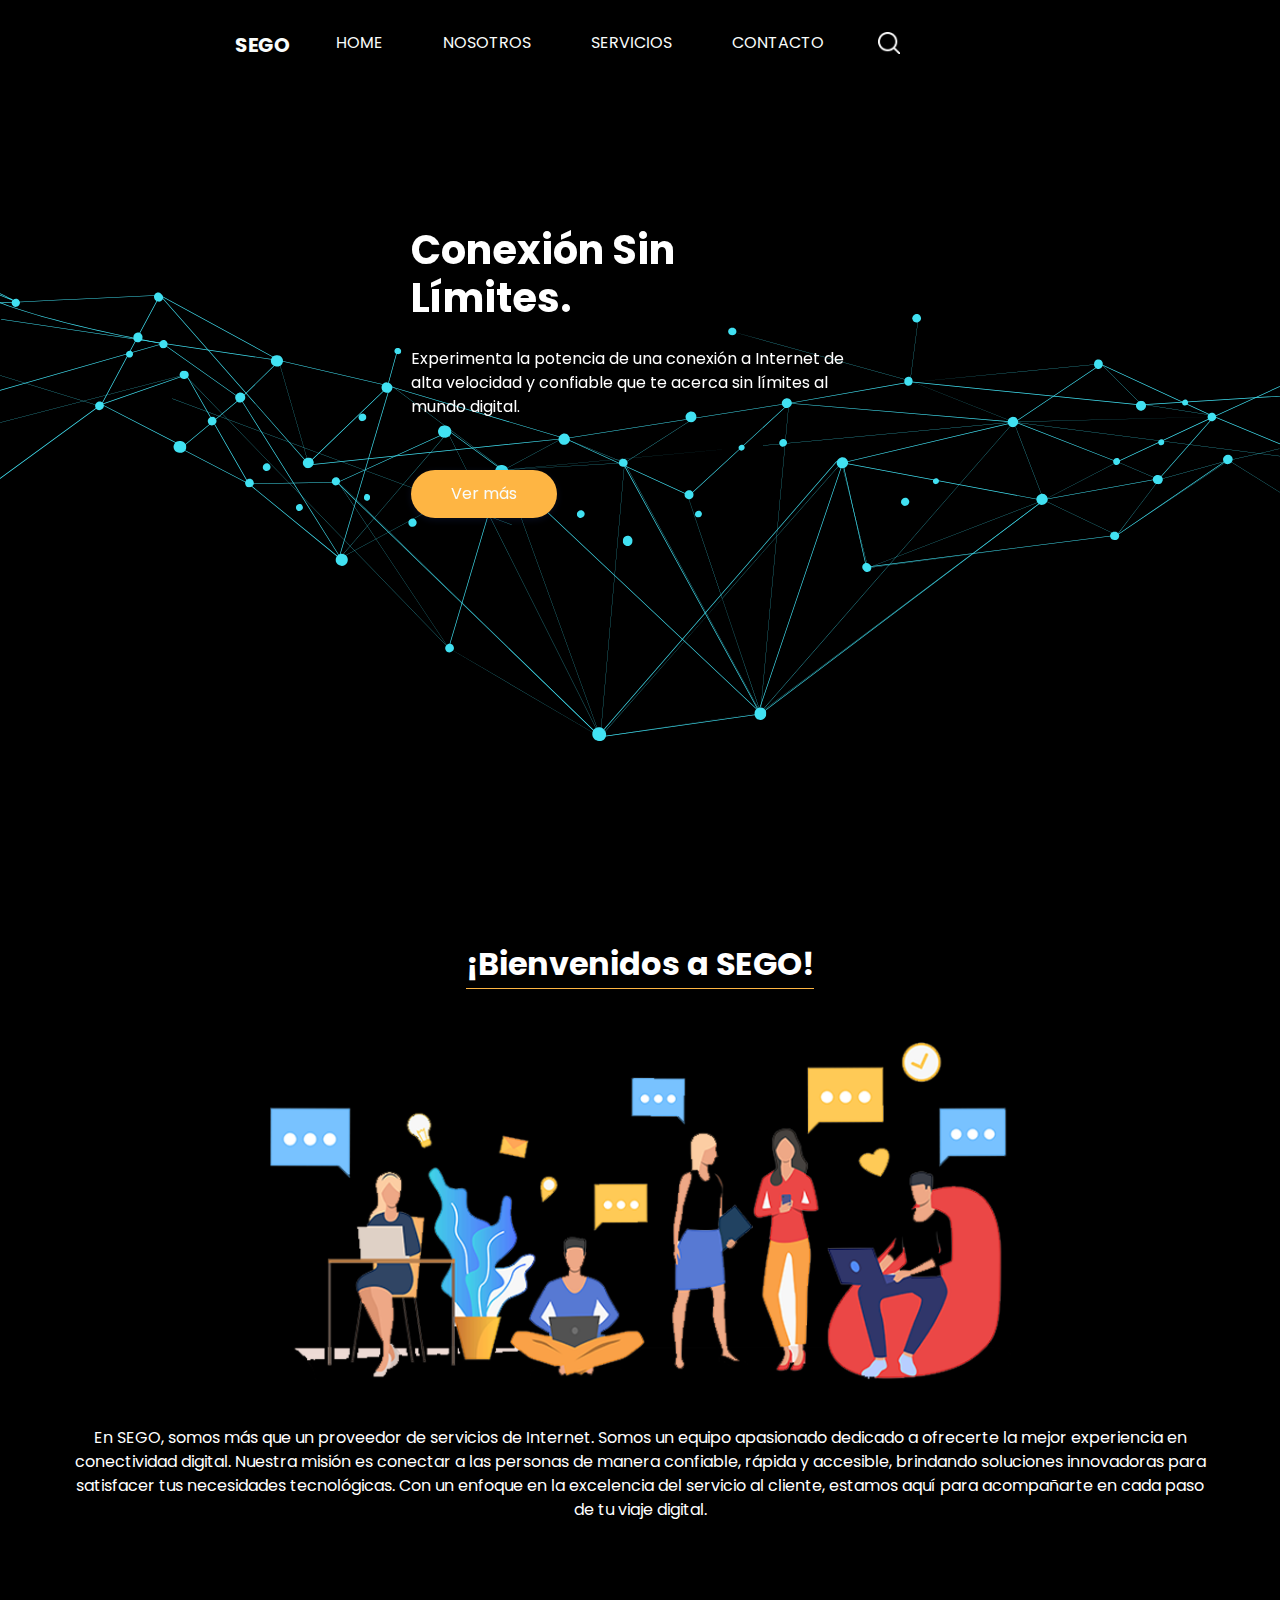
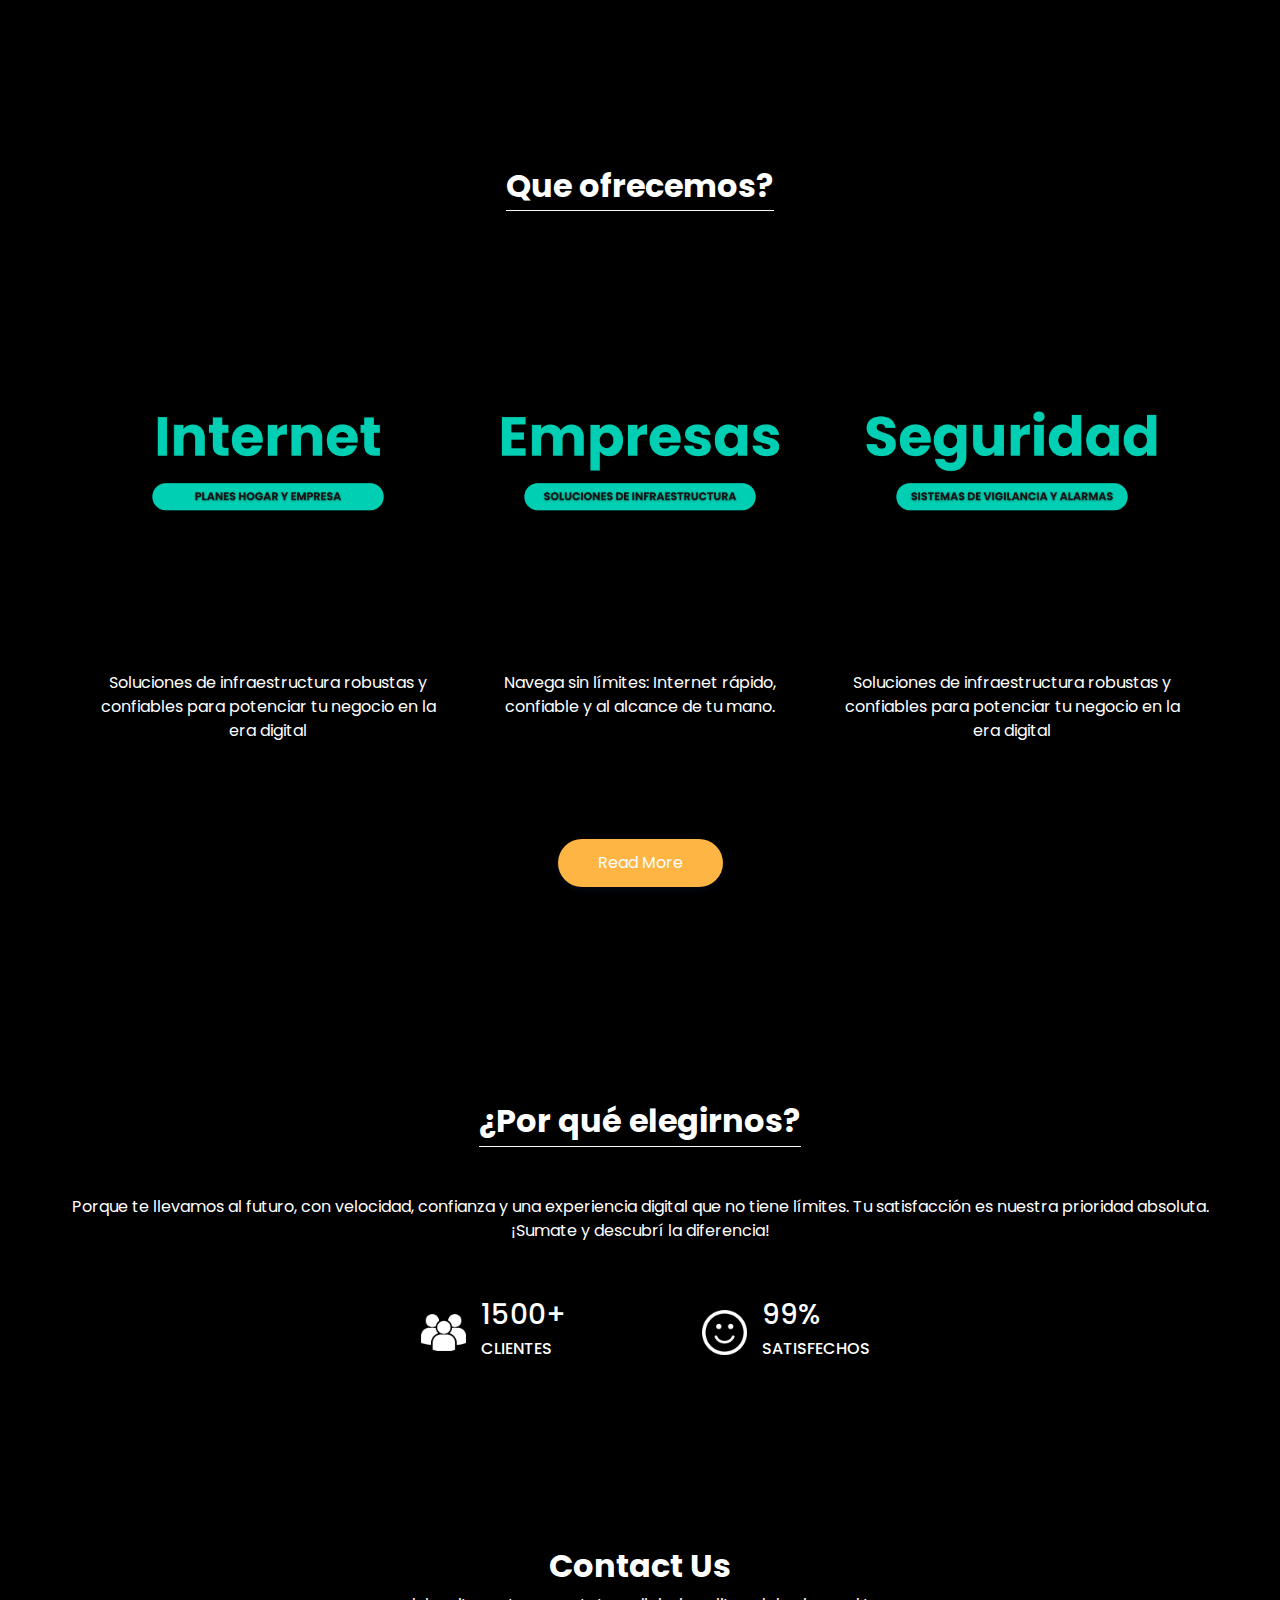
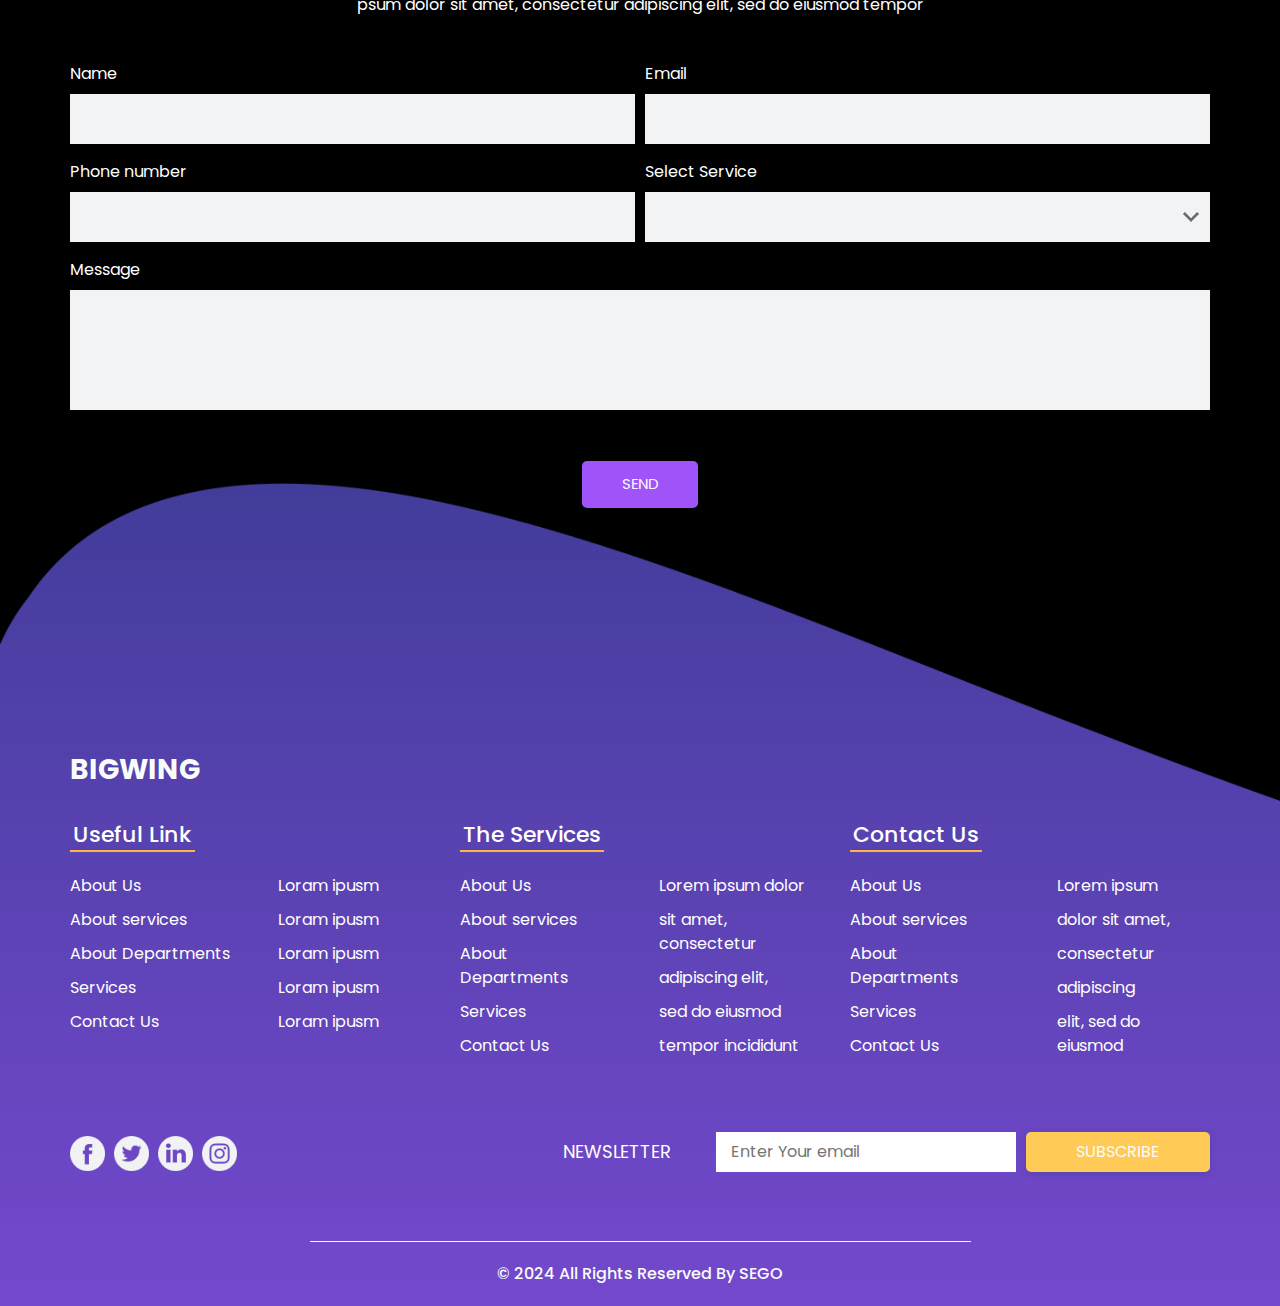
==== index.html @ aa6af71a "img fondo" ====
<!DOCTYPE html>
<html>

<head>
  <meta charset="utf-8" />


  <meta http-equiv="X-UA-Compatible" content="IE=edge" />
  <!-- Mobile Metas -->
  <meta name="viewport" content="width=device-width, initial-scale=1, shrink-to-fit=no" />
  <!-- Site Metas -->
  <meta name="keywords" content="" />
  <meta name="description" content="" />
  <meta name="author" content="" />

  <title>SEGO</title>

  <!-- slider stylesheet -->
  <link rel="stylesheet" type="text/css"
    href="https://cdnjs.cloudflare.com/ajax/libs/OwlCarousel2/2.1.3/assets/owl.carousel.min.css" />

  <!-- bootstrap core css -->
  <link rel="stylesheet" type="text/css" href="css/bootstrap.css" />

  <!-- fonts style -->
  <link href="https://fonts.googleapis.com/css?family=Dosis:400,500|Poppins:400,700&amp;display=swap"
    rel="stylesheet" />
  <!-- Custom styles for this template -->
  <link href="css/style.css" rel="stylesheet" />
  <!-- responsive style -->
  <link href="css/responsive.css" rel="stylesheet" />
</head>

<body>
  <div class="hero_area">
    <!-- header section strats -->
    <header class="header_section">
      <div class="container-fluid">
        <div class="row">
          <div class="col-lg-8">
            <nav class="navbar navbar-expand-lg custom_nav-container ">
              <a class="navbar-brand" href="index.html">
                <span>
                  SEGO
                </span>
              </a>
              <button class="navbar-toggler" type="button" data-toggle="collapse" data-target="#navbarSupportedContent"
                aria-controls="navbarSupportedContent" aria-expanded="false" aria-label="Toggle navigation">
                <span class="navbar-toggler-icon"></span>
              </button>

              <div class="collapse navbar-collapse" id="navbarSupportedContent">
                <div class="d-flex  flex-column flex-lg-row align-items-center">
                  <ul class="navbar-nav  ">
                    <li class="nav-item active">
                      <a class="nav-link" href="index.html">Home <span class="sr-only">(current)</span></a>
                    </li>
                    <li class="nav-item">
                      <a class="nav-link" href="about.html">Nosotros </a>
                    </li>
                    <li class="nav-item">
                      <a class="nav-link" href="service.html">Servicios </a>
                    </li>
                    <li class="nav-item">
                      <a class="nav-link" href="contact.html">Contacto</a>
                    </li>
                    <!-- <li class="nav-item">
                      <a class="nav-link" href="#"> Login</a>
                    </li> -->
                  </ul>
                  <form class="form-inline my-2 my-lg-0 ml-0 ml-lg-4 mb-3 mb-lg-0">
                    <button class="btn  my-2 my-sm-0 nav_search-btn" type="submit"></button>
                  </form>
                </div>
              </div>
            </nav>
          </div>
        </div>
      </div>
    </header>
    <!-- end header section -->
    <!-- slider section -->
    <section class=" slider_section ">
      <div id="carouselExampleIndicators" class="carousel slide" data-ride="carousel">
        <!-- <ol class="carousel-indicators">
          <li data-target="#carouselExampleIndicators" data-slide-to="0" class="active">01</li>
          <li data-target="#carouselExampleIndicators" data-slide-to="1">02</li>
          <li data-target="#carouselExampleIndicators" data-slide-to="2">03</li>
        </ol> -->
        <div class="carousel-inner">
          <div class="carousel-item active">
            <div class="container">
              <div class="row">
                <div class="col-lg-5 col-md-6">
                  <div class="slider_detail-box">
                    <h1>
                      Conexión
                      Sin<br />
                      Límites.

                    </h1>
                    <p>
                      Experimenta la potencia de una conexión a Internet de alta velocidad y confiable que te acerca sin
                      límites al mundo digital.
                    </p>
                    <div class="btn-box">
                      <a href="#welcome" class="btn-1">
                        Ver más
                      </a>
                    </div>
                  </div>
                </div>
                <!-- <div class="col-md-6">
                  <div class="slider_img-box">
                    <img src="images/20.svg" alt=""/>
                  </div>
                </div> -->
              </div>
            </div>
          </div>
          <!-- <div class="carousel-item">
            <div class="container">
              <div class="row">
                <div class="col-lg-5 col-md-6">
                  <div class="slider_detail-box">
                    <h1>
                      Start <br/>
                      Business with <br/>
                      Our Company
                    </h1>
                    <p>
                      sed do eiusmod tempor incididunt ut labore et dolore magna aliqua. Ut enim ad minim veniam, quis
                      nostrud exercitation ullamco laboris nisi
                    </p>
                    <div class="btn-box">
                      <a href="" class="btn-1">
                        Read More
                      </a>
                    </div>
                  </div>
                </div>
                <div class="col-md-6">
                  <div class="slider_img-box">
                    <img src="images/slider-img.png" alt=""/>
                  </div>
                </div>
              </div>
            </div>
          </div>
          <div class="carousel-item">
            <div class="container">
              <div class="row">
                <div class="col-lg-5 col-md-6">
                  <div class="slider_detail-box">
                    <h1>
                      Start <br/>
                      Business with <br/>
                      Our Company
                    </h1>
                    <p>
                      sed do eiusmod tempor incididunt ut labore et dolore magna aliqua. Ut enim ad minim veniam, quis
                      nostrud exercitation ullamco laboris nisi
                    </p>
                    <div class="btn-box">
                      <a href="" class="btn-1">
                        Read More
                      </a>
                    </div>
                  </div>
                </div>
                <div class="col-md-6">
                  <div class="slider_img-box">
                    <img src="images/slider-img.png" alt=""/>
                  </div>
                </div>
              </div>
            </div>
          </div>
        </div> -->
          <!-- <div class="carousel_btn-container">
          <a class="carousel-control-prev" href="#carouselExampleIndicators" role="button" data-slide="prev">
            <span class="sr-only">Previous</span>
          </a>
          <a class="carousel-control-next" href="#carouselExampleIndicators" role="button" data-slide="next">
            <span class="sr-only">Next</span>
          </a>
        </div> -->
        </div>
    </section>
    <!-- end slider section -->
  </div>

  <!-- welcome section -->
  <section id="welcome" class="welcome_section layout_padding">
    <div class="container">
      <div class="custom_heading-container">
        <h2>
          ¡Bienvenidos a SEGO!
        </h2>
      </div>
      <div class="layout_padding2">
        <div class="img-box">
          <img src="images/welcome.png" alt="" />
        </div>
        <div class="detail-box">
          <p>

            En SEGO, somos más que un proveedor de servicios de Internet. Somos un equipo apasionado dedicado a
            ofrecerte la mejor experiencia en conectividad digital. Nuestra misión es conectar a las personas de manera
            confiable, rápida y accesible, brindando soluciones innovadoras para satisfacer tus necesidades
            tecnológicas. Con un enfoque en la excelencia del servicio al cliente, estamos aquí para acompañarte en cada
            paso de tu viaje digital.
          </p>
          <div>
            <!-- <a href="">
              Read More
            </a> -->
          </div>
        </div>
      </div>

    </div>
  </section>
  <!-- end welcome section -->

  <!-- service section -->

  <section class="service_section">
    <div class="container">
      <div class="custom_heading-container">
        <h2>
          Que ofrecemos?
        </h2>
      </div>
      <div class="service_container layout_padding2">
        <div class="service_box">
          <div class="img-box">
            <img src="images/s-1.png" alt="" />
          </div>
          <div class="detail-box">
            <p>
              Soluciones de infraestructura robustas y confiables para potenciar tu negocio en la era digital
            </p>

          </div>
        </div>
        <div class="service_box">
          <div class="img-box">
            <img src="images/s-2.png" alt="" />
          </div>
          <div class="detail-box">
            <p>
              Navega sin límites: Internet rápido, confiable y al alcance de tu mano.
            </p>

          </div>
        </div>
        <div class="service_box">
          <div class="img-box">
            <img src="images/s-3.png" alt="" />
          </div>
          <div class="detail-box">
            <p>
              Soluciones de infraestructura robustas y confiables para potenciar tu negocio en la era digital
            </p>

          </div>
        </div>
      </div>
      <div>
        <a href="">
          Read More
        </a>
      </div>
    </div>
  </section>

  <!-- end service section -->
  <!--problem section -->
  <!-- <section class="problem_section layout_padding">
    <div class="container">
      <div class="custom_heading-container">
        <h2>
          Do you have any business problem ?
        </h2>
      </div>
      <div class="layout_padding2">
        <div class="img-box">
          <img src="images/problem.jpg" alt="" />
        </div>
        <div class="detail-box">
          <p>
            There are many variations of passages of Lorem Ipsum available, but the majority have suffered alteration in
            some form, by injected humour, or randomised words which don&#39;t look even slightly believable. I
          </p>
          <div>
            <a href="">
              Read More
            </a>
          </div>
        </div>
      </div>

    </div>
  </section> -->
  <!-- end problem section -->
  <!-- why section -->
  <section class="why_section layout_padding">
    <div class="container">
      <div class="custom_heading-container">
        <h2>
          ¿Por qué elegirnos?
        </h2>
      </div>
      <div class="content-container">
        <p>
          Porque te llevamos al futuro, con velocidad, confianza y una experiencia digital que no tiene límites. Tu
          satisfacción es nuestra prioridad absoluta. ¡Sumate y descubrí la diferencia!
        </p>
        <div class="row">
          <div class="col-md-3 col-sm-6">
            <div class="img-box">
              <img src="images/multiple-users-silhouette.png" alt="" />
            </div>
            <div class="detail-box">
              <h3>
                1500+
              </h3>
              <h6>
                CLIENTES
              </h6>
            </div>
          </div>
          <div class="col-md-3 col-sm-6">
            <div class="img-box">
              <img src="images/smiley.png" alt="" />
            </div>
            <div class="detail-box">
              <h3>
                99%
              </h3>
              <h6>
                SATISFECHOS
              </h6>
            </div>
          </div>
          <!-- <div class="col-md-3 col-sm-6">
            <div class="img-box">
              <img src="images/monitor.png" alt=""/>
            </div>
            <div class="detail-box">
              <h3>
                4700+
              </h3>
              <h6>
                AWESOME planing
              </h6>
            </div>
          </div> -->
          <!-- <div class="col-md-3 col-sm-6">
            <div class="img-box">
              <img src="images/bar-chart.png" alt=""/>
            </div>
            <div class="detail-box">
              <h3>
                19000+
              </h3>
              <h6>
                DAILY business
              </h6>
            </div> -->
        </div>
      </div>
    </div>
    </div>
  </section>
  <!-- end why section -->

  <!-- client section -->
  <!--   <section class="client_section layout_padding">
    <div class="container">
      <h2>
        What Our Clients Says
      </h2>
      <div id="carouselExampleControls" class="carousel slide" data-ride="carousel">
        <div class="carousel-inner">
          <div class="carousel-item active">
            <div class="client_container layout_padding2">
              <div class="client_text">
                <p>
                  psum dolor sit amet, consectetur adipiscing elit, sed do eiusmod tempor incididunt ut labore et dolore
                  magna
                  aliqua. Ut enim ad minim veniam, quis nostrud exercitation ullamco laboris nisi ut aliquip ex ea
                  commodo
                  consequat. Duis aute irure dolor in reprehenderit in voluptate velit esse cillum
                </p>
              </div>
              <div class="detail-box">
                <div class="img-box">
                  <img src="images/client.png" alt=""/>
                </div>
                <div class="name">
                  <h5>
                    Joans Mark
                  </h5>
                  <p>
                    cal
                  </p>
                </div>
              </div>
            </div>
          </div>
          <div class="carousel-item">
            <div class="client_container layout_padding2">
              <div class="client_text">
                <p>
                  psum dolor sit amet, consectetur adipiscing elit, sed do eiusmod tempor incididunt ut labore et dolore
                  magna
                  aliqua. Ut enim ad minim veniam, quis nostrud exercitation ullamco laboris nisi ut aliquip ex ea
                  commodo
                  consequat. Duis aute irure dolor in reprehenderit in voluptate velit esse cillum
                </p>
              </div>
              <div class="detail-box">
                <div class="img-box">
                  <img src="images/client.png" alt=""/>
                </div>
                <div class="name">
                  <h5>
                    Joans Mark
                  </h5>
                  <p>
                    cal
                  </p>
                </div>
              </div>
            </div>
          </div>
          <div class="carousel-item">
            <div class="client_container layout_padding2">
              <div class="client_text">
                <p>
                  psum dolor sit amet, consectetur adipiscing elit, sed do eiusmod tempor incididunt ut labore et dolore
                  magna
                  aliqua. Ut enim ad minim veniam, quis nostrud exercitation ullamco laboris nisi ut aliquip ex ea
                  commodo
                  consequat. Duis aute irure dolor in reprehenderit in voluptate velit esse cillum
                </p>
              </div>
              <div class="detail-box">
                <div class="img-box">
                  <img src="images/client.png" alt=""/>
                </div>
                <div class="name">
                  <h5>
                    Joans Mark
                  </h5>
                  <p>
                    cal
                  </p>
                </div>
              </div>
            </div>
          </div>
        </div>
        <a class="carousel-control-prev" href="#carouselExampleControls" role="button" data-slide="prev">
          <span class="sr-only">Previous</span>
        </a>
        <a class="carousel-control-next" href="#carouselExampleControls" role="button" data-slide="next">
          <span class="sr-only">Next</span>
        </a>
      </div>

    </div>
  </section> -->
  <!-- end client section -->
  <!-- contact section -->
  <section class="contact_section layout_padding">
    <div class="container contact_heading">
      <h2>
        Contact Us
      </h2>
      <p>
        psum dolor sit amet, consectetur adipiscing elit, sed do eiusmod tempor
      </p>
    </div>
    <div class="container">
      <form>
        <div class="form-row">
          <div class="form-group col-md-6">
            <label for="inputName4">Name</label>
            <input type="text" class="form-control" id="inputName4" />
          </div>
          <div class="form-group col-md-6">
            <label for="inputEmail4">Email</label>
            <input type="email" class="form-control" id="inputEmail4" />
          </div>

        </div>
        <div class="form-row">
          <div class="form-group col-md-6">
            <label for="inputNumber4">Phone number</label>
            <input type="tel" class="form-control" id="inputNumber4" />
          </div>
          <div class="form-group col-md-6">
            <label for="inputState">Select Service</label>
            <select id="inputState" class="form-control">
              <option selected=""></option>
              <option>...</option>
            </select>
          </div>

        </div>
        <div class="form-group">
          <label for="inputMessage">Message</label>
          <input type="text" class="form-control" id="inputMessage" placeholder="" />
        </div>
    </div>

    <div class="d-flex justify-content-center">
      <button type="submit" class="">Send</button>
    </div>
    </form>

  </section>


  <!-- end contact section -->
  <div class="footer_bg">
    <!-- info section -->
    <section class="info_section layout_padding2-bottom">
      <div class="container">
        <h3 class="">
          BigWing
        </h3>
      </div>
      <div class="container info_content">

        <div>
          <div class="row">
            <div class="col-md-6 col-lg-4">
              <div class="d-flex">
                <h5>
                  Useful Link
                </h5>
              </div>
              <div class="d-flex ">
                <ul>
                  <li>
                    <a href="">
                      About Us
                    </a>
                  </li>
                  <li>
                    <a href="">
                      About services
                    </a>
                  </li>
                  <li>
                    <a href="">
                      About Departments
                    </a>
                  </li>
                  <li>
                    <a href="">
                      Services
                    </a>
                  </li>
                  <li>
                    <a href="">
                      Contact Us
                    </a>
                  </li>
                </ul>
                <ul class="ml-3 ml-md-5">
                  <li>
                    <a href="">
                      Loram ipusm
                    </a>
                  </li>
                  <li>
                    <a href="">
                      Loram ipusm
                    </a>
                  </li>
                  <li>
                    <a href="">
                      Loram ipusm
                    </a>
                  </li>
                  <li>
                    <a href="">
                      Loram ipusm
                    </a>
                  </li>
                  <li>
                    <a href="">
                      Loram ipusm
                    </a>
                  </li>
                </ul>
              </div>
            </div>
            <div class="col-md-6 col-lg-4">
              <div class="d-flex">
                <h5>
                  The Services
                </h5>
              </div>
              <div class="d-flex ">
                <ul>
                  <li>
                    <a href="">
                      About Us
                    </a>
                  </li>
                  <li>
                    <a href="">
                      About services
                    </a>
                  </li>
                  <li>
                    <a href="">
                      About Departments
                    </a>
                  </li>
                  <li>
                    <a href="">
                      Services
                    </a>
                  </li>
                  <li>
                    <a href="">
                      Contact Us
                    </a>
                  </li>
                </ul>
                <ul class="ml-3 ml-md-5">
                  <li>
                    <a href="">
                      Lorem ipsum dolor
                    </a>
                  </li>
                  <li>
                    <a href="">
                      sit amet, consectetur
                    </a>
                  </li>
                  <li>
                    <a href="">
                      adipiscing elit,
                    </a>
                  </li>
                  <li>
                    <a href="">
                      sed do eiusmod
                    </a>
                  </li>
                  <li>
                    <a href="">
                      tempor incididunt
                    </a>
                  </li>
                </ul>
              </div>
            </div>
            <div class="col-md-6 col-lg-4">
              <div class="d-flex">
                <h5>
                  Contact Us
                </h5>
              </div>
              <div class="d-flex ">
                <ul>
                  <li>
                    <a href="">
                      About Us
                    </a>
                  </li>
                  <li>
                    <a href="">
                      About services
                    </a>
                  </li>
                  <li>
                    <a href="">
                      About Departments
                    </a>
                  </li>
                  <li>
                    <a href="">
                      Services
                    </a>
                  </li>
                  <li>
                    <a href="">
                      Contact Us
                    </a>
                  </li>
                </ul>
                <ul class="ml-3 ml-md-5">
                  <li>
                    <a href="">
                      Lorem ipsum
                    </a>
                  </li>
                  <li>
                    <a href="">
                      dolor sit amet,
                    </a>
                  </li>
                  <li>
                    <a href="">
                      consectetur
                    </a>
                  </li>
                  <li>
                    <a href="">
                      adipiscing
                    </a>
                  </li>
                  <li>
                    <a href="">
                      elit, sed do eiusmod
                    </a>
                  </li>
                </ul>
              </div>
            </div>
          </div>
        </div>
        <div class="d-flex flex-column flex-lg-row justify-content-between align-items-center align-items-lg-baseline">
          <div class="social-box">
            <a href="">
              <img src="images/fb.png" alt="" />
            </a>

            <a href="">
              <img src="images/twitter.png" alt="" />
            </a>
            <a href="">
              <img src="images/linkedin1.png" alt="" />
            </a>
            <a href="">
              <img src="images/instagram1.png" alt="" />
            </a>
          </div>
          <div class="form_container mt-5">
            <form action="">
              <label for="subscribeMail">
                Newsletter
              </label>
              <input type="email" placeholder="Enter Your email" id="subscribeMail" />
              <button type="submit">
                Subscribe
              </button>
            </form>
          </div>
        </div>
      </div>

    </section>

    <!-- end info_section -->

    <!-- footer section -->
    <section class="container-fluid footer_section">
      <p>
        © 2024 All Rights Reserved By
        <a href="">SEGO</a>
      </p>
    </section>
    <!-- footer section -->
  </div>


  <script type="text/javascript" src="js/jquery-3.4.1.min.js"></script>
  <script type="text/javascript" src="js/bootstrap.js"></script>



</body>

</html>
---- css/style.css ----
body {
  font-family: "Poppins", sans-serif;
  color: #0c0c0c;
  background-color: #000000;
  
}

.layout_padding {
  padding: 90px 0;
}

.layout_padding2 {
  padding: 45px 0;
}

.layout_padding2-top {
  padding-top: 45px;
}

.layout_padding2-bottom {
  padding-bottom: 45px;
}

.layout_padding-top {
  padding-top: 75px;
}

.layout_padding-bottom {
  padding-bottom: 75px;
}

.custom_heading-container {
  display: -webkit-box;
  display: -ms-flexbox;
  display: flex;
  -webkit-box-pack: center;
      -ms-flex-pack: center;
          justify-content: center;
}

.custom_heading-container h2 {
  font-weight: bold;
  border-bottom: 1px solid #feb543;
  padding-bottom: 5px;
}

/*header section*/
.hero_area {
  height: 95vh;
  background: -webkit-gradient(linear, left top, right top, from(#864ddf), to(#203376));
  background: linear-gradient(to right, #000000, #000000);
  background-image: url(../images/20.svg);
  background-size: cover;
  background-position: center;
  padding-bottom: 10%;

}

.hero_area::before {
  content: "";
  position: absolute;
  width: 58%;
  height: 86%;
 /*  background-image: url(../images/hero-bg.png); */
  background-size: 100% 100%;
  background-repeat: no-repeat;
  top: 25px;
  right: 0;
}

.sub_page .hero_area {
  height: auto;
}

.sub_page .hero_area::before {
  display: none;
}

.hero_area.sub_pages {
  height: auto;
}

.header_section {
  padding-top: 15px;
}

.header_section .container-fluid {
  padding-right: 25px;
  padding-left: 25px;
}

.header_section .nav_container {
  margin: 0 auto;
}

.custom_nav-container.navbar-expand-lg .navbar-nav .nav-link {
  padding: 10px 30px;
  color: #f9fcfb;
  text-align: center;
  text-transform: uppercase;
}

a,
a:hover,
a:focus {
  text-decoration: none;
}

a:hover,
a:focus {
  color: initial;
}

.btn,
.btn:focus {
  outline: none !important;
  -webkit-box-shadow: none;
          box-shadow: none;
}

.navbar-brand,
.navbar-brand:hover {
  text-transform: uppercase;
  font-weight: bold;
  font-size: 24px;
  color: #fafcfd;
}

.custom_nav-container .nav_search-btn {
  background-image: url(../images/search-icon.png);
  background-size: 22px;
  background-repeat: no-repeat;
  background-position-y: 7px;
  width: 35px;
  height: 35px;
  padding: 0;
  border: none;
}

.navbar-brand {
  display: -webkit-box;
  display: -ms-flexbox;
  display: flex;
  -webkit-box-align: center;
      -ms-flex-align: center;
          align-items: center;
}

.navbar-brand span {
  font-size: 20px;
  font-weight: 700;
  color: #f9fcfb;
  margin-top: 5px;
  text-transform: uppercase;
}

.custom_nav-container {
  z-index: 99999;
  padding: 5px 0;
}

.custom_nav-container .navbar-toggler {
  outline: none;
}

.custom_nav-container .navbar-toggler .navbar-toggler-icon {
  background-image: url(../images/menu.png);
  background-size: 40px;
}

/*end header section*/
/* slider section */
.slider_section {
 
  color: #f9fcfb;
  display: -webkit-box;
  display: -ms-flexbox;
  display: flex;
  -webkit-box-orient: vertical;
  -webkit-box-direction: normal;
      -ms-flex-direction: column;
          flex-direction: column;
  height: 90%;
  -webkit-box-pack: center;
      -ms-flex-pack: center;
          justify-content: center;
}

.slider_section .row {
  -webkit-box-align: center;
      -ms-flex-align: center;
          align-items: center;
}

.slider_section #carouselExampleIndicators {
  position: unset;
}

.slider_section .carousel_btn-container {
  width: 110px;
  position: absolute;
  bottom: 0;
  display: -webkit-box;
  display: -ms-flexbox;
  display: flex;
  -webkit-box-pack: justify;
      -ms-flex-pack: justify;
          justify-content: space-between;
  left: 2%;
  z-index: 999;
}

.slider_section .carousel_btn-container .carousel-control-prev,
.slider_section .carousel_btn-container .carousel-control-next {
  position: relative;
  width: 50px;
  height: 50px;
  border: none;
  border-radius: 100%;
  opacity: 1;
  background-repeat: no-repeat;
  background-size: 14px;
  background-position: center;
  background-color: #383a90;
  -webkit-transform: translateY(-50%);
          transform: translateY(-50%);
}

.slider_section .carousel_btn-container .carousel-control-prev:hover,
.slider_section .carousel_btn-container .carousel-control-next:hover {
  background-color: #feb543;
}

.slider_section .carousel_btn-container .carousel-control-prev {
  background-image: url(../images/prev.png);
}

.slider_section .carousel_btn-container .carousel-control-next {
  background-image: url(../images/next.png);
}

.slider_section ol.carousel-indicators {
  margin: 0;
  width: 75px;
  bottom: 10%;
  left: 47.5%;
}

.slider_section ol.carousel-indicators li {
  width: 55px;
  height: 55px;
  border-radius: 100%;
  text-indent: 0px;
  text-align: center;
  line-height: 55px;
  color: #f9fcfb;
  background-color: #547bfe;
  opacity: 1;
  display: none;
}

.slider_section ol.carousel-indicators li.active {
  display: block;
}

.slider_detail-box h1 {
  font-weight: bold;
  margin-bottom: 25px;
  
  
}

.slider_detail-box .btn-box a {
  
  display: inline-block;
  padding: 12px 40px;
  background-color: #feb543;
  color: #f9fcfb;
  border-radius: 25px;
  -webkit-box-shadow: 0px 2px 7px 0px rgba(32, 50, 117, 0.26);
  box-shadow: 0px 2px 7px 0px rgba(32, 50, 117, 0.26);
  -webkit-transition: all .3s;
  transition: all .3s;
  border: none;
  margin: 35px 0 50px 0;
}

.slider_detail-box .btn-box a:hover {
  -webkit-transform: translateY(-7px);
          transform: translateY(-7px);
}

.slider_img-box {
  width: 75%;
  margin: 0 auto;
}

.slider_img-box img {
  width: 100%;
}

.welcome_section {
  padding-bottom: 250px;
  text-align: center;
  color: rgb(255, 255, 255);

}

.welcome_section .img-box {
  width: 65%;
  margin: 0 auto;
}

.welcome_section .img-box img {
  width: 100%;
}

.welcome_section .detail-box {
  margin-top: 45px;
  margin-bottom: 50px;
}

.welcome_section .detail-box a {
  display: inline-block;
  padding: 12px 40px;
  background-color: #feb543;
  color: #f9fcfb;
  border-radius: 25px;
  -webkit-box-shadow: 0px 2px 7px 0px rgba(32, 50, 117, 0.26);
  box-shadow: 0px 2px 7px 0px rgba(32, 50, 117, 0.26);
  -webkit-transition: all .3s;
  transition: all .3s;
  border: none;
  margin-top: 45px;
}

.welcome_section .detail-box a:hover {
  -webkit-transform: translateY(-7px);
          transform: translateY(-7px);
}

.service_section {
  text-align: center;
  color: #f9fcfb;
  /* background-image: url(../images/service-bg.png) */;
  background: linear-gradient(to right, #000000, #000000);
  background-size: 100% 100%;
  padding-top: 50px;
  padding-bottom: 125px;
  background-repeat: no-repeat;
  margin-top: -150px;
}

.service_section .custom_heading-container h2 {
  border-color: #f9fcfb;
}

.service_section .service_container {
  display: -webkit-box;
  display: -ms-flexbox;
  display: flex;
  -webkit-box-pack: center;
      -ms-flex-pack: center;
          justify-content: center;
  -ms-flex-wrap: wrap;
      flex-wrap: wrap;
}

.service_section .service_container .service_box {
  width: 30%;
  min-width: 300px;
  margin: 35px 15px;
}

.service_section .service_container .service_box .img-box {
  border-radius: 18px;
  overflow: hidden;
}

.service_section .service_container .service_box .img-box img {
  width: 100%;
}

.service_section .service_container .service_box .detail-box {
  margin-top: 30px;
}

.service_section .service_container .service_box .detail-box h4 {
  font-weight: bold;
}

.service_section a {
  display: inline-block;
  padding: 12px 40px;
  background-color: #feb543;
  color: #f9fcfb;
  border-radius: 25px;
  -webkit-box-shadow: 0px 2px 7px 0px rgba(32, 50, 117, 0.26);
  box-shadow: 0px 2px 7px 0px rgba(32, 50, 117, 0.26);
  -webkit-transition: all .3s;
  transition: all .3s;
  border: none;
}

.service_section a:hover {
  -webkit-transform: translateY(-7px);
          transform: translateY(-7px);
}

.sub_page .service_section {
  margin-top: 00px;
  margin-bottom: 150px;
}

.problem_section {
  text-align: center;
}

.problem_section .img-box {
  width: 65%;
  margin: 0 auto;
}

.problem_section .img-box img {
  width: 100%;
}

.problem_section .detail-box {
  margin-top: 45px;
}

.problem_section .detail-box a {
  display: inline-block;
  padding: 12px 40px;
  background-color: #feb543;
  color: #f9fcfb;
  border-radius: 25px;
  -webkit-box-shadow: 0px 2px 7px 0px rgba(32, 50, 117, 0.26);
  box-shadow: 0px 2px 7px 0px rgba(32, 50, 117, 0.26);
  -webkit-transition: all .3s;
  transition: all .3s;
  border: none;
  margin-top: 45px;
}

.problem_section .detail-box a:hover {
  -webkit-transform: translateY(-7px);
          transform: translateY(-7px);
}

.why_section {
  color: #f9fcfb;
  background: -webkit-gradient(linear, left top, right top, from(#1b3374), to(#8f4fe8));
  background: linear-gradient(to right, #000000, #000000);
}

.why_section .custom_heading-container h2 {
  border-color: #f9fcfb;
}

.why_section p {
  text-align: center;
  margin: 40px 0 55px 0;
}

.why_section .row .col-md-3 {
  display: -webkit-box;
  display: -ms-flexbox;
  display: flex;
  -webkit-box-align: center;
      -ms-flex-align: center;
          align-items: center;
  -webkit-box-pack: center;
      -ms-flex-pack: center;
          justify-content: center;
}

.why_section .row .col-md-3 .img-box {
  width: 45px;
  margin-right: 15px;
}

.why_section .row .col-md-3 .img-box img {
  width: 100%;
}

.client_section h2 {
  font-weight: bold;
  text-align: center;
}

.client_section .carousel-control-prev,
.client_section .carousel-control-next {
  width: 65px;
  height: 60px;
  border: none;
  opacity: 1;
  background-repeat: no-repeat;
  background-size: 14px;
  background-position: center;
  background-color: #383a90;
  top: 50%;
  -webkit-transform: translateY(-50%);
          transform: translateY(-50%);
}

.client_section .carousel-control-prev:hover,
.client_section .carousel-control-next:hover {
  background-color: #feb543;
}

.client_section .carousel-control-prev {
  background-image: url(../images/prev.png);
}

.client_section .carousel-control-next {
  background-image: url(../images/next.png);
}

.client_container {
  width: 55%;
  margin: 0 auto;
}

.client_container .client_text {
  padding: 30px;
  border: 1px solid #bcbcbc;
  border-radius: 5px;
}

.client_container .detail-box {
  display: -webkit-box;
  display: -ms-flexbox;
  display: flex;
  -webkit-box-align: center;
      -ms-flex-align: center;
          align-items: center;
  margin-top: 30px;
}

.client_container .detail-box .img-box {
  width: 75px;
  margin-right: 15px;
  border: 10px solid #9852f2;
  border-radius: 100%;
  overflow: hidden;
}



.client_container .detail-box .img-box img {
  width: 100%;
}

.client_container .detail-box .name h5 {
  margin: 0;
}

.client_container .detail-box .name p {
  text-transform: uppercase;
  color: #0b93b1;
  margin: 0;
}

.contact_section .contact_heading {
  text-align: center;
  margin-bottom: 45px;
  color: white;
}

.contact_section .contact_heading h2 {
  font-weight: bold;
}

.contact_section form .form-control {
  border: none;
  background-color: #f2f3f4;
  outline: none;
  -webkit-box-shadow: none;
          box-shadow: none;
  border-radius: 0;
  height: 50px;
}

.contact_section form .form-control#inputMessage {
  height: 120px;
}

.contact_section form select.form-control {
  -webkit-appearance: none;
     -moz-appearance: none;
          appearance: none;
  position: relative;
  background-image: url(../images/down-arrow.png);
  background-repeat: no-repeat;
  background-position: 98%;
}

.contact_section button {
  display: inline-block;
  padding: 12px 40px;
  background-color: #a053f9;
  color: #f9fcfb;
  border-radius: 5px;
  -webkit-box-shadow: 0px 2px 7px 0px rgba(32, 50, 117, 0.26);
  box-shadow: 0px 2px 7px 0px rgba(32, 50, 117, 0.26);
  -webkit-transition: all .3s;
  transition: all .3s;
  border: none;
  text-transform: uppercase;
  -webkit-box-shadow: none;
          box-shadow: none;
  outline: none;
  margin-top: 35px;
  font-size: 15px;
}

.contact_section button:hover {
  -webkit-transform: translateY(-7px);
          transform: translateY(-7px);
}

/* info section */
.footer_bg {
  background-image: url(../images/footer-bg.png);
  background-size: cover;
  padding-top: 280px;
  margin-top: -125px;
}

.info_section {
  position: relative;
  font-family: "Poppins", sans-serif;
}

.info_section h3 {
  text-transform: uppercase;
  font-weight: bold;
  color: #f9fcfb;
  margin-bottom: 35px;
}

.info_section img {
  width: 100%;
}

.info_section ul {
  padding: 0;
}

.info_section ul li {
  list-style-type: none;
  margin: 10px 0;
}

.info_section ul li a,
.info_section ul li a:hover {
  color: #fff;
}

.info_section h5 {
  margin-bottom: 12px;
  font-size: 22px;
  color: #fff;
  padding: 1px 3px;
  border-bottom: 2px solid #feb543;
}

.info_section .social-box {
  margin: 25px 0;
}

.info_section .social-box img {
  width: 35px;
  margin-right: 5px;
}

.form_container form {
  display: -webkit-box;
  display: -ms-flexbox;
  display: flex;
  -webkit-box-align: center;
      -ms-flex-align: center;
          align-items: center;
}

.info_section .form_container label {
  margin: 0;
  font-size: 18px;
  text-transform: uppercase;
  color: #fff;
}

.info_section .form_container input {
  width: 300px;
  height: 40px;
  border: none;
  outline: none;
  padding-left: 15px;
  background-color: #fff;
  margin-left: 45px;
  margin-right: 10px;
}

.info_section .form_container button {
  display: inline-block;
  padding: 8px 50px;
  background-color: #ffca56;
  color: #f9fcfb;
  border-radius: 5px;
  -webkit-box-shadow: 0px 2px 7px 0px rgba(32, 50, 117, 0.26);
  box-shadow: 0px 2px 7px 0px rgba(32, 50, 117, 0.26);
  -webkit-transition: all .3s;
  transition: all .3s;
  border: none;
  border: none;
  text-transform: uppercase;
}

.info_section .form_container button:hover {
  -webkit-transform: translateY(-7px);
          transform: translateY(-7px);
}

.info_section .form_container button:hover {
  -webkit-transform: none;
          transform: none;
}

/* end info section */
/* footer section*/
.footer_section {
  font-weight: 500;
  display: -webkit-box;
  display: -ms-flexbox;
  display: flex;
  -webkit-box-pack: center;
      -ms-flex-pack: center;
          justify-content: center;
}

.footer_section p {
  color: #f9fcfb;
  margin: 0;
  text-align: center;
  padding: 20px 15%;
  border-top: 1px solid #f9fcfb;
}

.footer_section a {
  color: #f9fcfb;
}

/* end footer section*/
/*# sourceMappingURL=style.css.map */
---- css/responsive.css ----
@media (max-width: 1120px) {
  .footer_bg {
    margin-top: 0;
  }
}

@media (max-width: 992px) {
  .custom_nav-container .nav_search-btn {
    background-position: center;
  }

  .hero_area::before {
    display: none;
  }


  .service_section {
    background-size: cover;
  }

  .slider_section ol.carousel-indicators {
    display: none;

  }

  .slider_img-box img {
    z-index: 1;
    position: relative;
  }

  .slider_img-box {
    position: relative;
  }

  .slider_img-box::before {
    background-image: url(../images/hero-bg-mobile.png);
    width: 100%;
    height: 100%;
    content: "";
    position: absolute;
    background-size: cover;
    z-index: 0;
    left: 0;
    top: 0;
    transform: scale(1.7);
  }


  .hero_area {
    height: auto;
    background-size: repeat;
    background-position: center;
  }

  .slider_detail-box {
    margin-top: 35px;
    padding-bottom: 220px;
  }

  .slider_img-box {
    margin-bottom: 75px;
  }

  .slider_section .carousel_btn-container {
    display: none;
  }
}

@media (max-width: 768px) {


  .welcome_section {
    padding-top: 70px;
    margin-top: 50px;
    margin-bottom: 100px;
    /* padding-bottom: 1000px; */
  }

  .slider_section .carousel_btn-container {
    display: none;
  }



  .slider_section ol.carousel-indicators {
    margin: 0;
    width: 75px;
    bottom: initial;
    left: initial;
    top: 37%;
    right: 6%;
  }

  .slider_detail-box {
    text-align: center;
  }

  .info_section .form_container input {
    width: 100%;
    margin: 20px 0;
  }

  .form_container form {
    flex-direction: column;
  }

  .slider_img-box img {
    z-index: 1;
    position: relative;
  }

  .slider_img-box {
    position: relative;
  }

  .slider_img-box::before {
    background-image: url(../images/hero-bg-mobile.png);
    width: 100%;
    height: 100%;
    content: "";
    position: absolute;
    background-size: cover;
    z-index: 0;
    left: 0;
    top: 0;
    transform: scale(1.5);
  }

  .slider_section ol.carousel-indicators {
    display: none;
  }

  .service_section {
    padding-top: 40px;
    background-position: bottom;
    margin-top: -325px;
  }

  .client_container {
    width: 95%;
  }

  .client_section .carousel-control-prev,
  .client_section .carousel-control-next {
    display: none;
  }

  .why_section .row .col-md-3 {
    margin: 15px auto;
    justify-content: flex-start;
    width: min-content;
  }

  .footer_bg {
    padding-top: 300px;
  }

  .info_section .row>div {
    margin-bottom: 35px;
  }

}

@media (max-width: 576px) {


  .slider_section ol.carousel-indicators {
    right: 0;
  }
  
}

@media (max-width: 480px) {}

@media (max-width: 420px) {}

@media (max-width: 360px) {}

@media (min-width: 1200px) {
  .container {
    max-width: 1170px;
  }
}
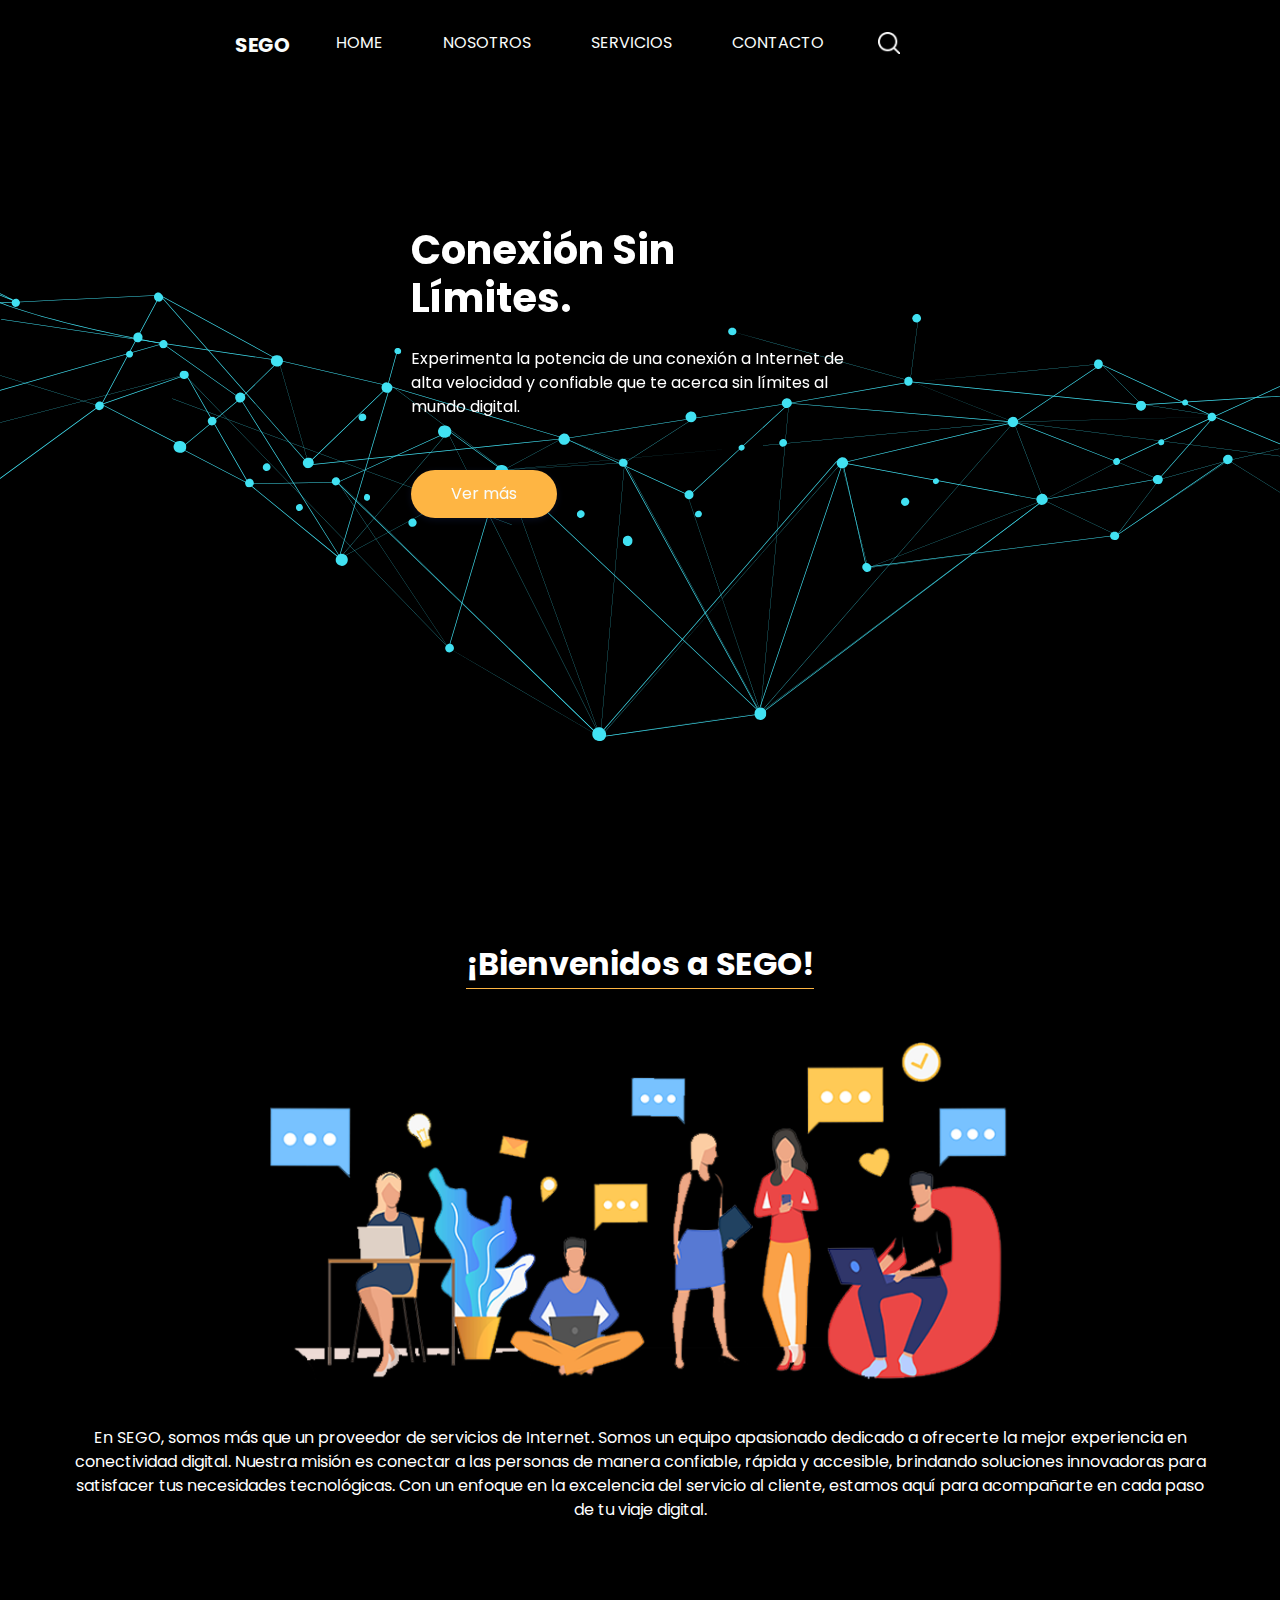
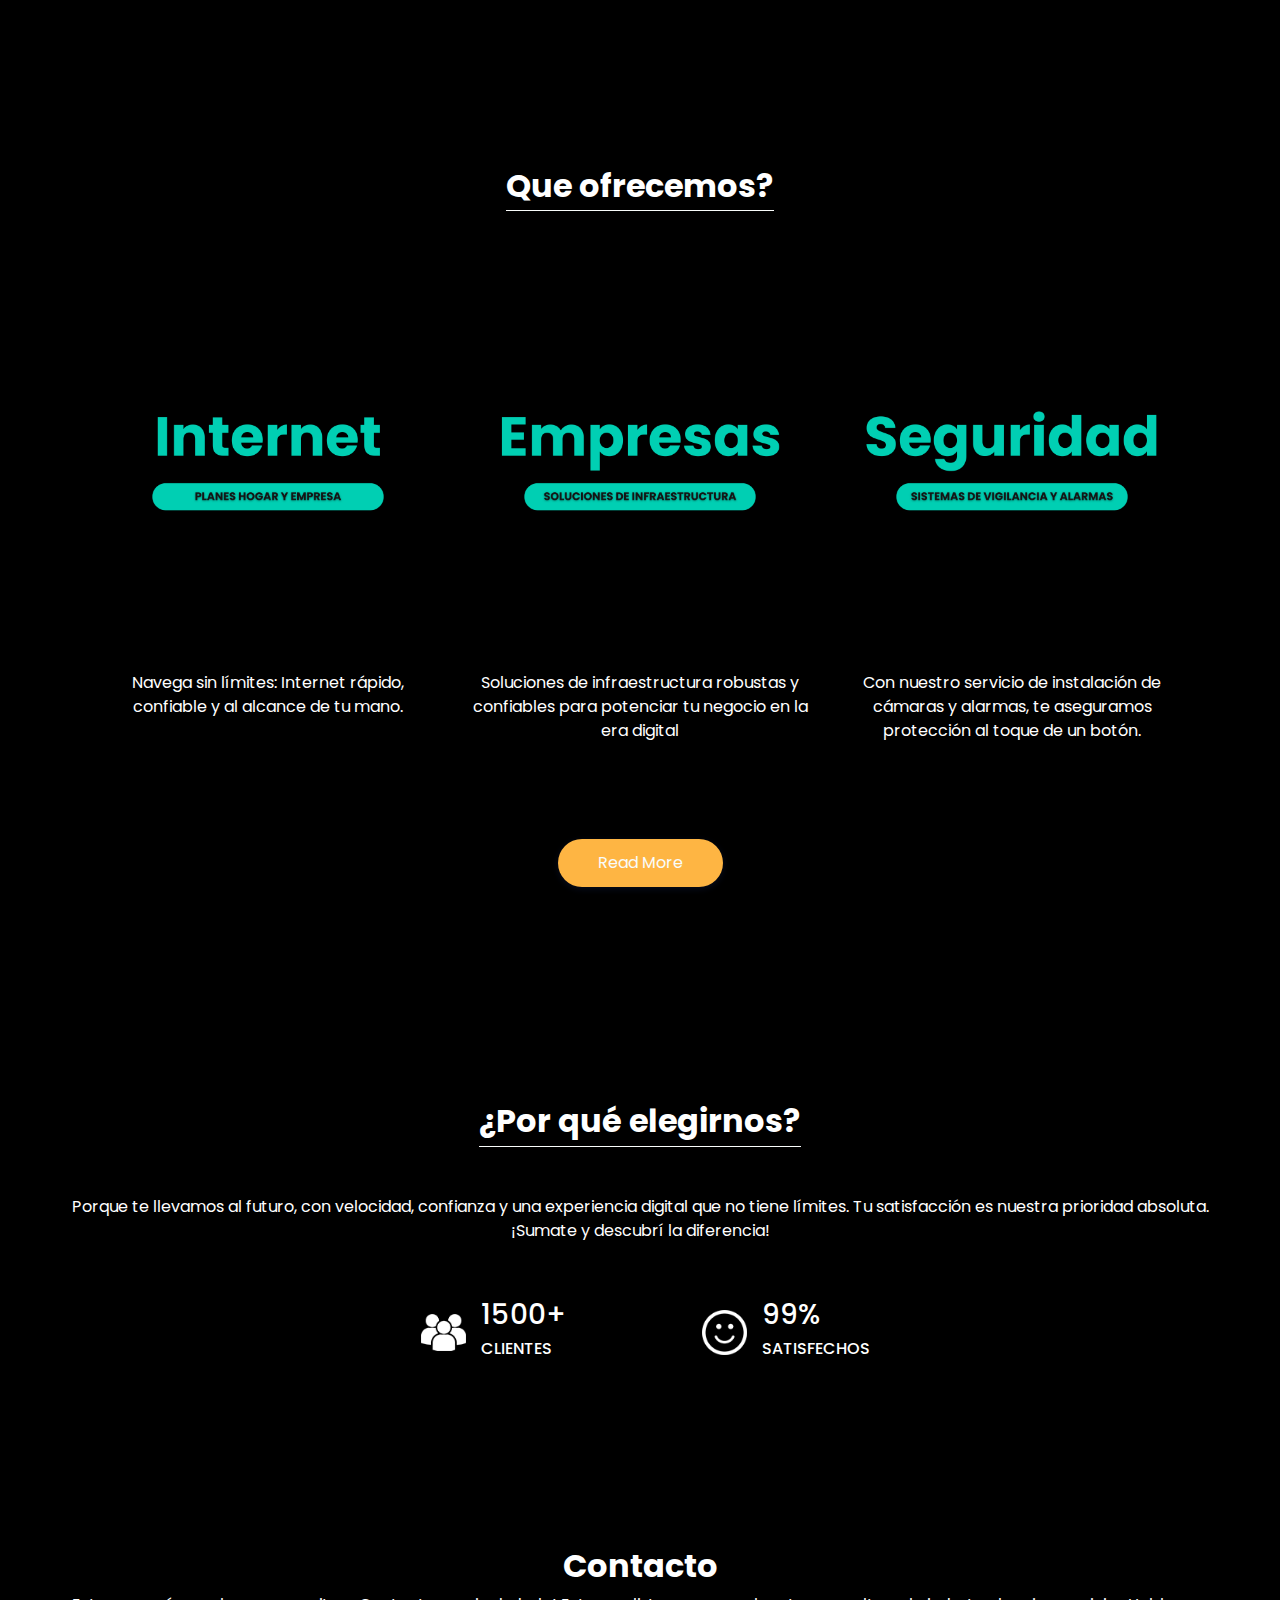
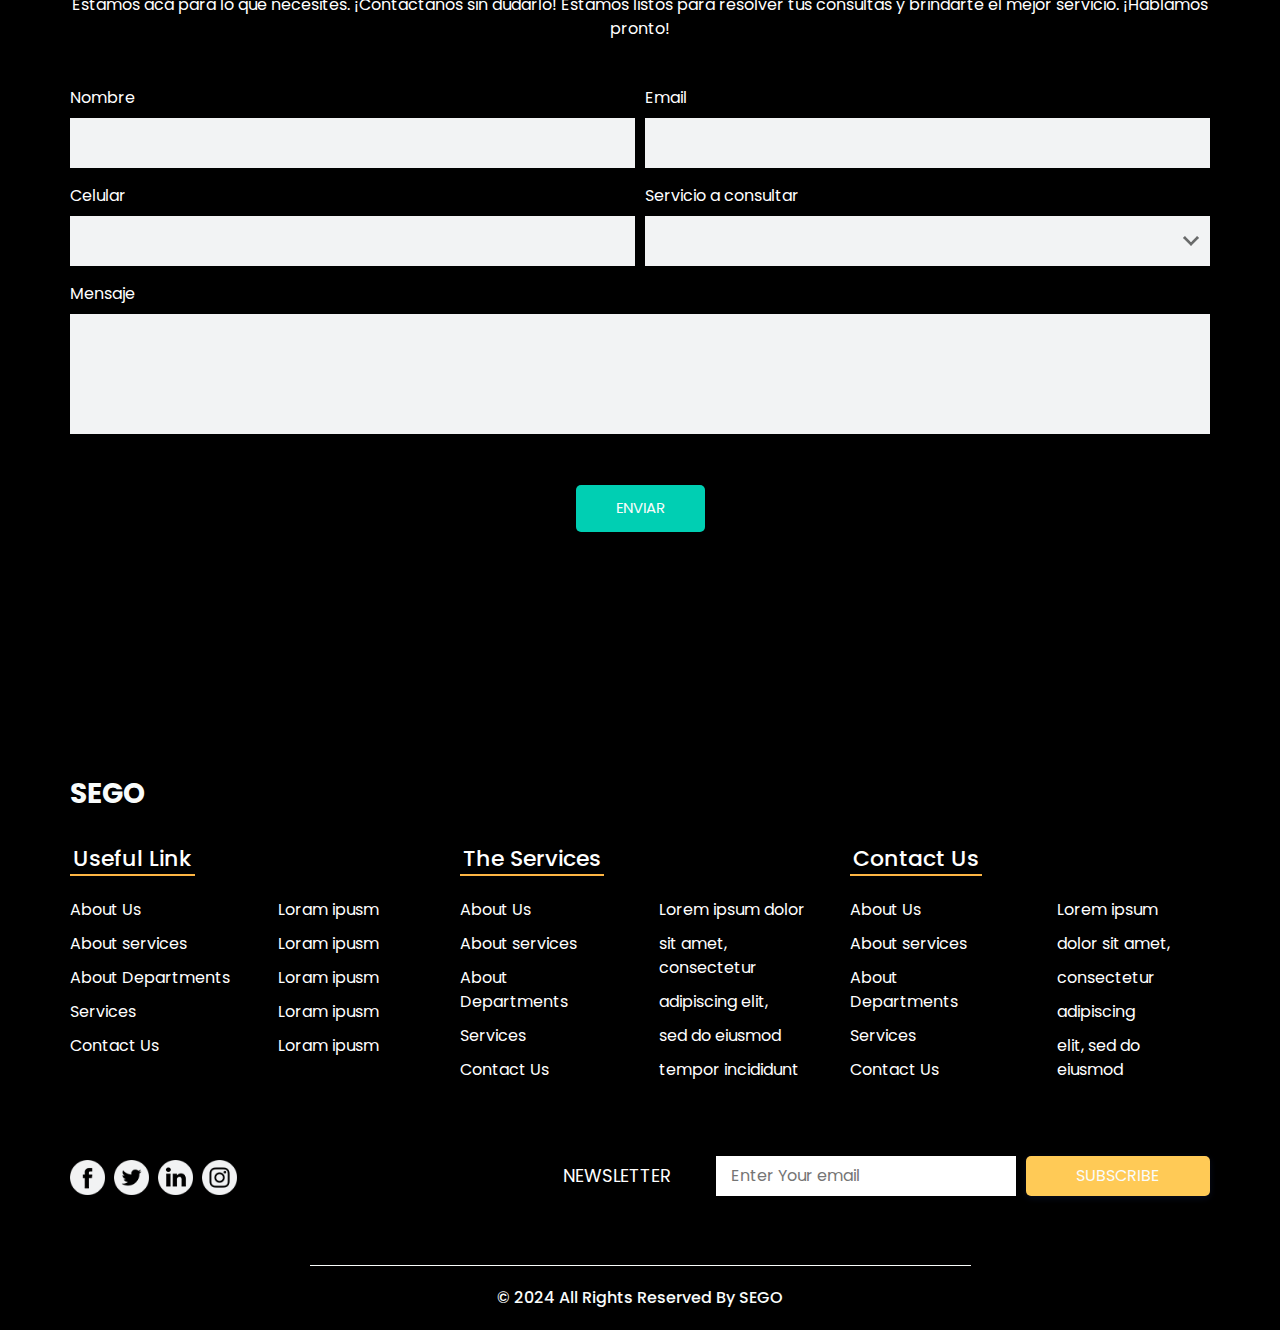
==== commit d6949ecb: "img fondo" ====
--- a/index.html
+++ b/index.html
@@ -239,9 +239,9 @@
           </div>
           <div class="detail-box">
             <p>
-              Soluciones de infraestructura robustas y confiables para potenciar tu negocio en la era digital
+              Navega sin límites: Internet rápido, confiable y al alcance de tu mano.
             </p>
-
+            
           </div>
         </div>
         <div class="service_box">
@@ -250,9 +250,9 @@
           </div>
           <div class="detail-box">
             <p>
-              Navega sin límites: Internet rápido, confiable y al alcance de tu mano.
+              Soluciones de infraestructura robustas y confiables para potenciar tu negocio en la era digital
             </p>
-
+            
           </div>
         </div>
         <div class="service_box">
@@ -261,7 +261,7 @@
           </div>
           <div class="detail-box">
             <p>
-              Soluciones de infraestructura robustas y confiables para potenciar tu negocio en la era digital
+              Con nuestro servicio de instalación de cámaras y alarmas, te aseguramos protección al toque de un botón.
             </p>
 
           </div>
@@ -478,17 +478,17 @@
   <section class="contact_section layout_padding">
     <div class="container contact_heading">
       <h2>
-        Contact Us
+        Contacto
       </h2>
       <p>
-        psum dolor sit amet, consectetur adipiscing elit, sed do eiusmod tempor
+        Estamos acá para lo que necesites. ¡Contactanos sin dudarlo! Estamos listos para resolver tus consultas y brindarte el mejor servicio. ¡Hablamos pronto!
       </p>
     </div>
     <div class="container">
       <form>
         <div class="form-row">
           <div class="form-group col-md-6">
-            <label for="inputName4">Name</label>
+            <label for="inputName4">Nombre</label>
             <input type="text" class="form-control" id="inputName4" />
           </div>
           <div class="form-group col-md-6">
@@ -499,11 +499,11 @@
         </div>
         <div class="form-row">
           <div class="form-group col-md-6">
-            <label for="inputNumber4">Phone number</label>
+            <label for="inputNumber4">Celular</label>
             <input type="tel" class="form-control" id="inputNumber4" />
           </div>
           <div class="form-group col-md-6">
-            <label for="inputState">Select Service</label>
+            <label for="inputState">Servicio a consultar</label>
             <select id="inputState" class="form-control">
               <option selected=""></option>
               <option>...</option>
@@ -512,26 +512,24 @@
 
         </div>
         <div class="form-group">
-          <label for="inputMessage">Message</label>
+          <label for="inputMessage">Mensaje</label>
           <input type="text" class="form-control" id="inputMessage" placeholder="" />
         </div>
     </div>
 
     <div class="d-flex justify-content-center">
-      <button type="submit" class="">Send</button>
+      <button type="submit" class="">Enviar</button>
     </div>
     </form>
 
   </section>
-
-
   <!-- end contact section -->
   <div class="footer_bg">
     <!-- info section -->
     <section class="info_section layout_padding2-bottom">
       <div class="container">
         <h3 class="">
-          BigWing
+          SEGO
         </h3>
       </div>
       <div class="container info_content">
--- a/css/style.css
+++ b/css/style.css
@@ -4,7 +4,9 @@
   background-color: #000000;
   
 }
-
+h2:hover{
+  color: #00cfb3;
+}
 .layout_padding {
   padding: 90px 0;
 }
@@ -298,7 +300,11 @@
 .slider_img-box img {
   width: 100%;
 }
-
+.img-box:hover{
+  box-shadow: 0px 0px 100px 2px #00cfb3;
+  transition: 300ms;
+  cursor: pointer;
+}
 .welcome_section {
   padding-bottom: 250px;
   text-align: center;
@@ -599,7 +605,7 @@
 .contact_section button {
   display: inline-block;
   padding: 12px 40px;
-  background-color: #a053f9;
+  background-color: #00cfb3;
   color: #f9fcfb;
   border-radius: 5px;
   -webkit-box-shadow: 0px 2px 7px 0px rgba(32, 50, 117, 0.26);
@@ -622,7 +628,7 @@
 
 /* info section */
 .footer_bg {
-  background-image: url(../images/footer-bg.png);
+  /* background-image: url(../images/footer-bg.png); */
   background-size: cover;
   padding-top: 280px;
   margin-top: -125px;
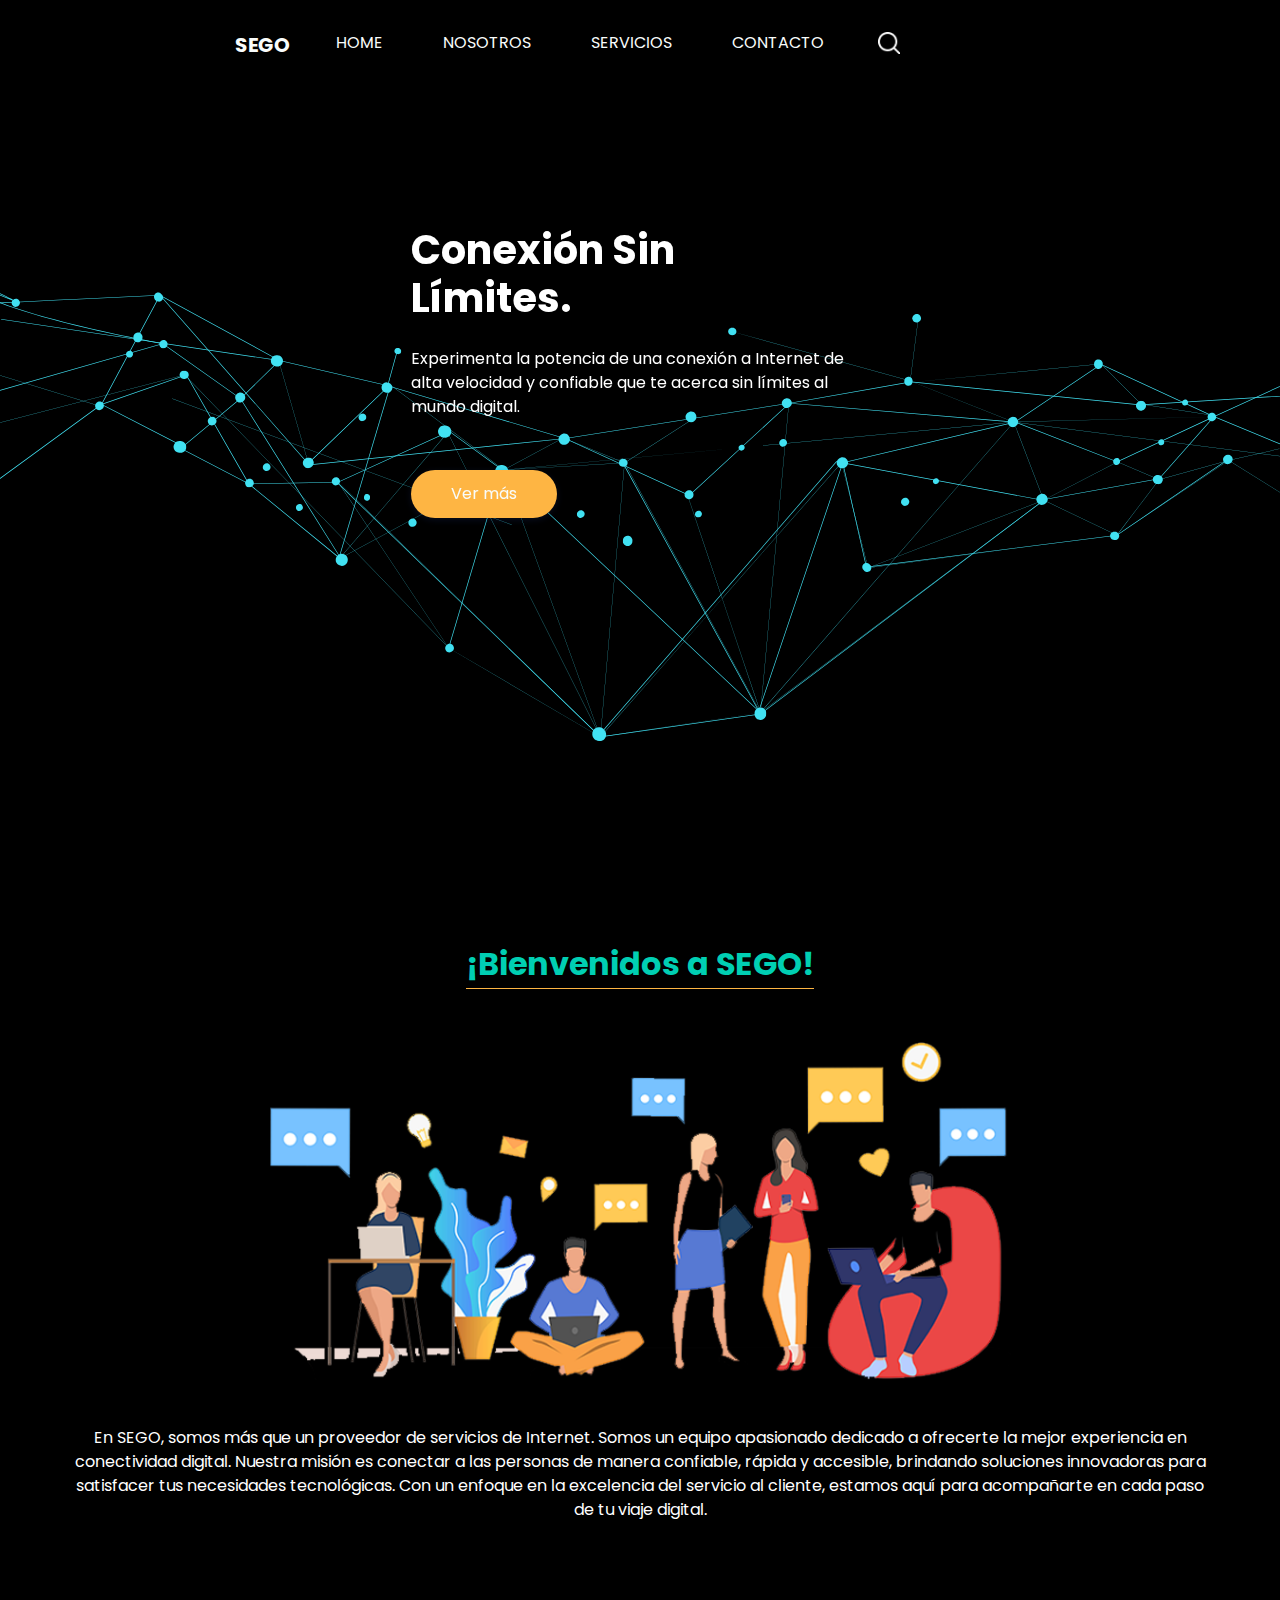
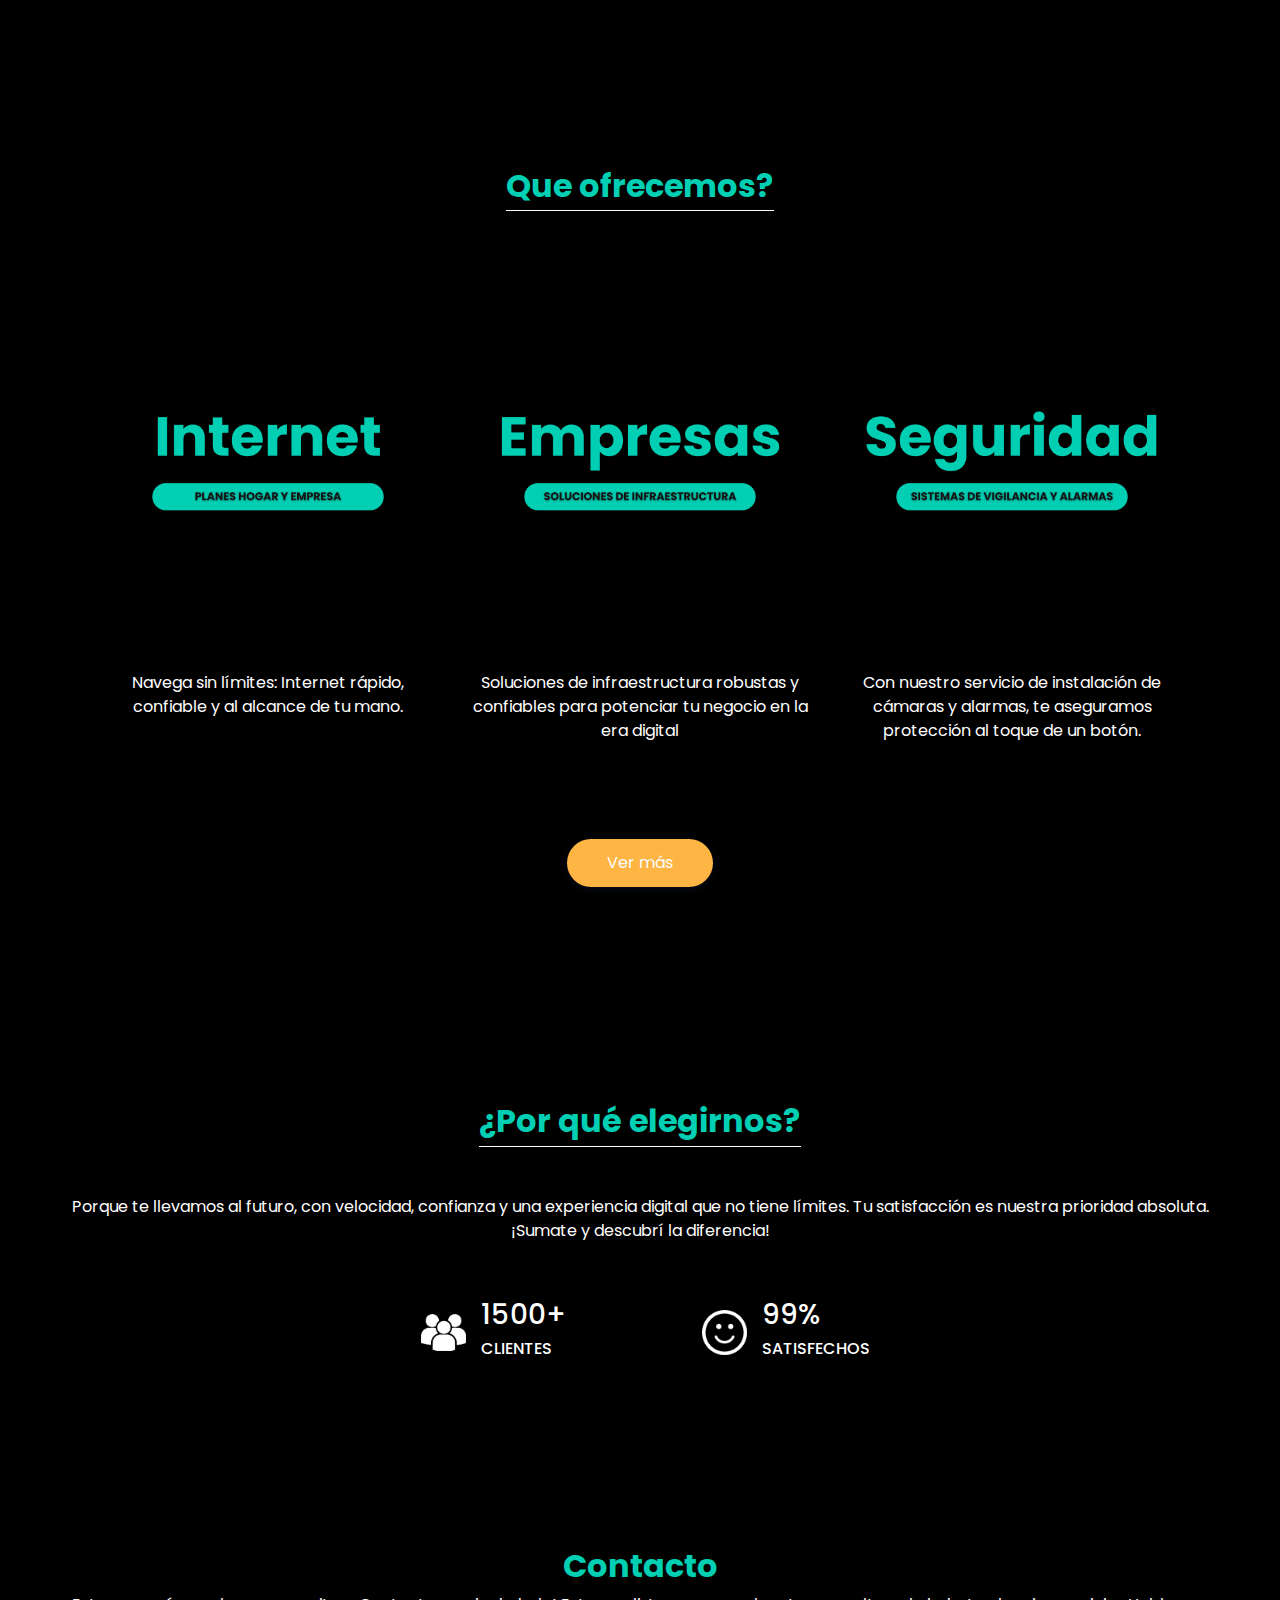
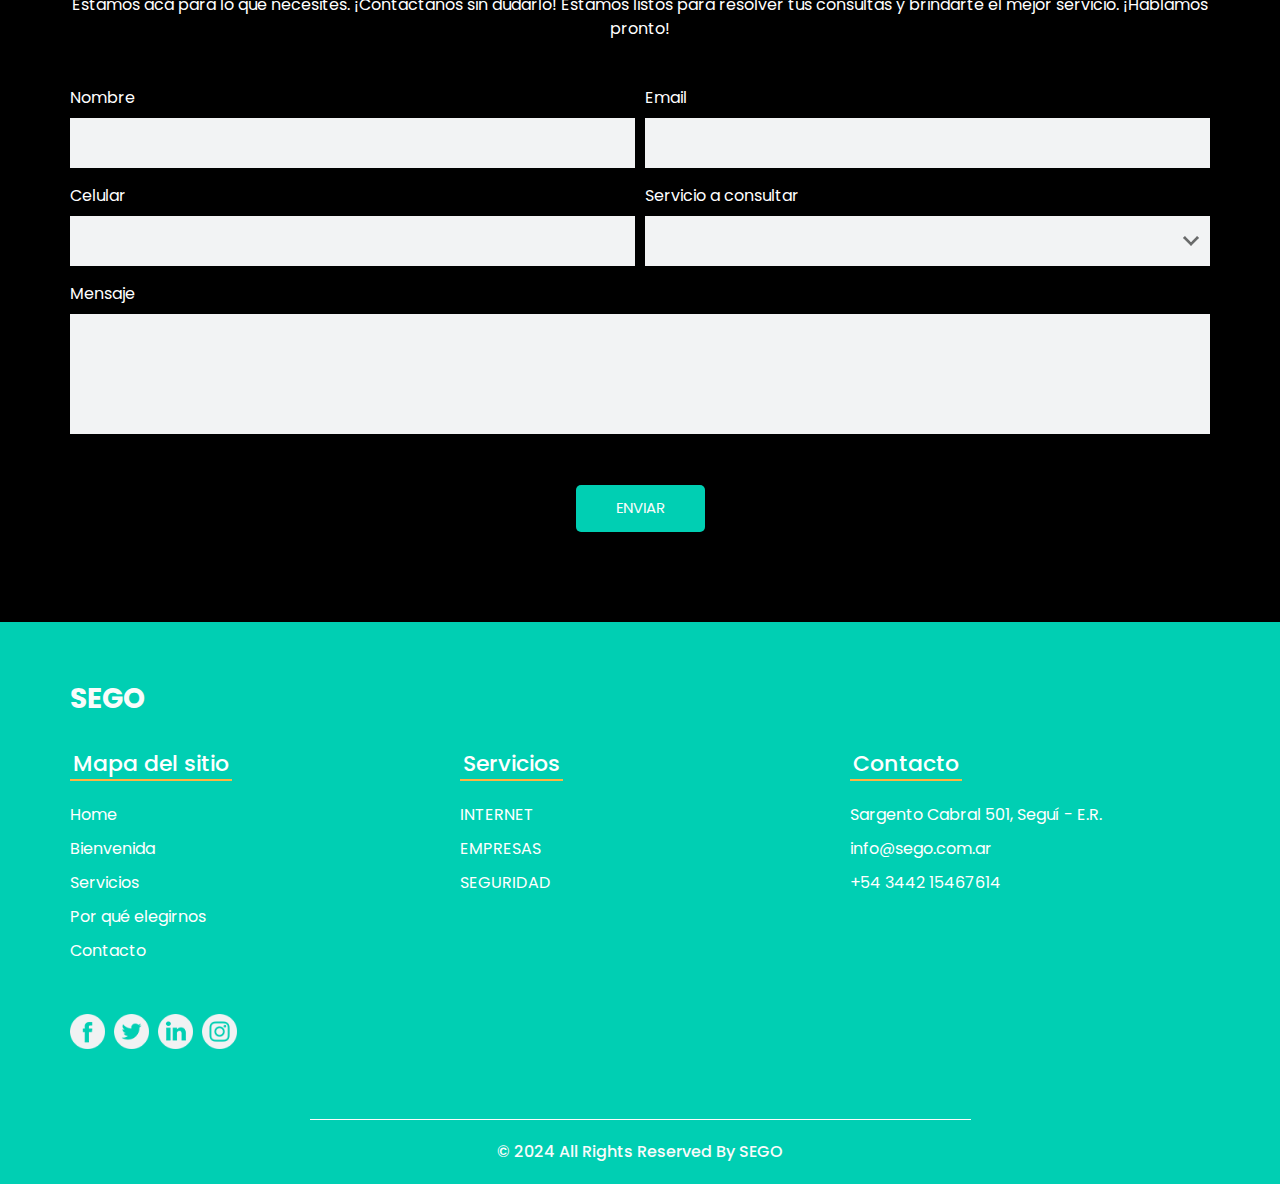
==== commit aa659c80: "Cambios en el home" ====
--- a/index.html
+++ b/index.html
@@ -39,7 +39,7 @@
         <div class="row">
           <div class="col-lg-8">
             <nav class="navbar navbar-expand-lg custom_nav-container ">
-              <a class="navbar-brand" href="index.html">
+              <a class="navbar-brand" href="">
                 <span>
                   SEGO
                 </span>
@@ -53,16 +53,16 @@
                 <div class="d-flex  flex-column flex-lg-row align-items-center">
                   <ul class="navbar-nav  ">
                     <li class="nav-item active">
-                      <a class="nav-link" href="index.html">Home <span class="sr-only">(current)</span></a>
+                      <a class="nav-link" href="#home">Home <span class="sr-only">(current)</span></a>
                     </li>
                     <li class="nav-item">
-                      <a class="nav-link" href="about.html">Nosotros </a>
+                      <a class="nav-link" href="#welcome">Nosotros </a>
                     </li>
                     <li class="nav-item">
-                      <a class="nav-link" href="service.html">Servicios </a>
+                      <a class="nav-link" href="#service">Servicios </a>
                     </li>
                     <li class="nav-item">
-                      <a class="nav-link" href="contact.html">Contacto</a>
+                      <a class="nav-link" href="#contact">Contacto</a>
                     </li>
                     <!-- <li class="nav-item">
                       <a class="nav-link" href="#"> Login</a>
@@ -80,7 +80,7 @@
     </header>
     <!-- end header section -->
     <!-- slider section -->
-    <section class=" slider_section ">
+    <section id="home" class=" slider_section ">
       <div id="carouselExampleIndicators" class="carousel slide" data-ride="carousel">
         <!-- <ol class="carousel-indicators">
           <li data-target="#carouselExampleIndicators" data-slide-to="0" class="active">01</li>
@@ -225,7 +225,7 @@
 
   <!-- service section -->
 
-  <section class="service_section">
+  <section id="service" class="service_section">
     <div class="container">
       <div class="custom_heading-container">
         <h2>
@@ -233,8 +233,8 @@
         </h2>
       </div>
       <div class="service_container layout_padding2">
-        <div class="service_box">
-          <div class="img-box">
+        <div class="service_box ">
+          <div class="img-box img-box-service">
             <img src="images/s-1.png" alt="" />
           </div>
           <div class="detail-box">
@@ -245,7 +245,7 @@
           </div>
         </div>
         <div class="service_box">
-          <div class="img-box">
+          <div class="img-box img-box-service">
             <img src="images/s-2.png" alt="" />
           </div>
           <div class="detail-box">
@@ -255,8 +255,8 @@
             
           </div>
         </div>
-        <div class="service_box">
-          <div class="img-box">
+        <div class="service_box ">
+          <div class="img-box img-box-service">
             <img src="images/s-3.png" alt="" />
           </div>
           <div class="detail-box">
@@ -269,7 +269,7 @@
       </div>
       <div>
         <a href="">
-          Read More
+          Ver más
         </a>
       </div>
     </div>
@@ -305,7 +305,7 @@
   </section> -->
   <!-- end problem section -->
   <!-- why section -->
-  <section class="why_section layout_padding">
+  <section id="why" class="why_section layout_padding">
     <div class="container">
       <div class="custom_heading-container">
         <h2>
@@ -475,7 +475,7 @@
   </section> -->
   <!-- end client section -->
   <!-- contact section -->
-  <section class="contact_section layout_padding">
+  <section id="contact" class="contact_section layout_padding">
     <div class="container contact_heading">
       <h2>
         Contacto
@@ -506,7 +506,10 @@
             <label for="inputState">Servicio a consultar</label>
             <select id="inputState" class="form-control">
               <option selected=""></option>
-              <option>...</option>
+              <option>Internet HOGAR</option>
+              <option>Internet EMPRESA</option>
+              <option>Empresas</option>
+              <option>Seguridad</option>
             </select>
           </div>
 
@@ -539,211 +542,114 @@
             <div class="col-md-6 col-lg-4">
               <div class="d-flex">
                 <h5>
-                  Useful Link
+                  Mapa del sitio
                 </h5>
               </div>
               <div class="d-flex ">
                 <ul>
                   <li>
                     <a href="">
-                      About Us
-                    </a>
-                  </li>
-                  <li>
-                    <a href="">
-                      About services
-                    </a>
-                  </li>
-                  <li>
-                    <a href="">
-                      About Departments
-                    </a>
-                  </li>
-                  <li>
-                    <a href="">
-                      Services
-                    </a>
-                  </li>
-                  <li>
-                    <a href="">
-                      Contact Us
+                      Home
+                    </a>
+                  </li>
+                  <li>
+                    <a href="">
+                      Bienvenida
+                    </a>
+                  </li>
+                  <li>
+                    <a href="">
+                      Servicios
+                    </a>
+                  </li>
+                  <li>
+                    <a href="">
+                      Por qué elegirnos
+                    </a>
+                  </li>
+                  <li>
+                    <a href="">
+                      Contacto
                     </a>
                   </li>
                 </ul>
-                <ul class="ml-3 ml-md-5">
-                  <li>
-                    <a href="">
-                      Loram ipusm
-                    </a>
-                  </li>
-                  <li>
-                    <a href="">
-                      Loram ipusm
-                    </a>
-                  </li>
-                  <li>
-                    <a href="">
-                      Loram ipusm
-                    </a>
-                  </li>
-                  <li>
-                    <a href="">
-                      Loram ipusm
-                    </a>
-                  </li>
-                  <li>
-                    <a href="">
-                      Loram ipusm
-                    </a>
-                  </li>
-                </ul>
+                
               </div>
             </div>
             <div class="col-md-6 col-lg-4">
               <div class="d-flex">
                 <h5>
-                  The Services
+                  Servicios
                 </h5>
               </div>
               <div class="d-flex ">
                 <ul>
                   <li>
                     <a href="">
-                      About Us
-                    </a>
-                  </li>
-                  <li>
-                    <a href="">
-                      About services
-                    </a>
-                  </li>
-                  <li>
-                    <a href="">
-                      About Departments
-                    </a>
-                  </li>
-                  <li>
-                    <a href="">
-                      Services
-                    </a>
-                  </li>
-                  <li>
-                    <a href="">
-                      Contact Us
-                    </a>
-                  </li>
+                      INTERNET
+                    </a>
+                  </li>
+                  <li>
+                    <a href="">
+                      EMPRESAS
+                    </a>
+                  </li>
+                  <li>
+                    <a href="">
+                      SEGURIDAD
+                    </a>
+                  </li>
+                  
                 </ul>
-                <ul class="ml-3 ml-md-5">
-                  <li>
-                    <a href="">
-                      Lorem ipsum dolor
-                    </a>
-                  </li>
-                  <li>
-                    <a href="">
-                      sit amet, consectetur
-                    </a>
-                  </li>
-                  <li>
-                    <a href="">
-                      adipiscing elit,
-                    </a>
-                  </li>
-                  <li>
-                    <a href="">
-                      sed do eiusmod
-                    </a>
-                  </li>
-                  <li>
-                    <a href="">
-                      tempor incididunt
-                    </a>
-                  </li>
-                </ul>
+                
               </div>
             </div>
             <div class="col-md-6 col-lg-4">
               <div class="d-flex">
                 <h5>
-                  Contact Us
+                  Contacto
                 </h5>
               </div>
               <div class="d-flex ">
                 <ul>
                   <li>
                     <a href="">
-                      About Us
-                    </a>
-                  </li>
-                  <li>
-                    <a href="">
-                      About services
-                    </a>
-                  </li>
-                  <li>
-                    <a href="">
-                      About Departments
-                    </a>
-                  </li>
-                  <li>
-                    <a href="">
-                      Services
-                    </a>
-                  </li>
-                  <li>
-                    <a href="">
-                      Contact Us
-                    </a>
-                  </li>
+                      Sargento Cabral 501, Seguí - E.R.
+                    </a>
+                  </li>
+                  <li>
+                    <a href="">
+                      info@sego.com.ar
+                    </a>
+                  </li>
+                  <li>
+                    <a href="">
+                      +54 3442 15467614
+                    </a>
+                  </li>
+                  
                 </ul>
-                <ul class="ml-3 ml-md-5">
-                  <li>
-                    <a href="">
-                      Lorem ipsum
-                    </a>
-                  </li>
-                  <li>
-                    <a href="">
-                      dolor sit amet,
-                    </a>
-                  </li>
-                  <li>
-                    <a href="">
-                      consectetur
-                    </a>
-                  </li>
-                  <li>
-                    <a href="">
-                      adipiscing
-                    </a>
-                  </li>
-                  <li>
-                    <a href="">
-                      elit, sed do eiusmod
-                    </a>
-                  </li>
-                </ul>
-              </div>
-            </div>
-          </div>
-        </div>
-        <div class="d-flex flex-column flex-lg-row justify-content-between align-items-center align-items-lg-baseline">
-          <div class="social-box">
+              </div>
+            </div>
+          </div>
+        </div>
+        <div class="d-flex flex-column flex-lg-row align-items-center align-items-lg-baseline">
+          <div class="social-box align-items-center">
             <a href="">
               <img src="images/fb.png" alt="" />
             </a>
 
-            <a href="">
+            <a href="#">
               <img src="images/twitter.png" alt="" />
             </a>
-            <a href="">
+            <a href="#">
               <img src="images/linkedin1.png" alt="" />
             </a>
             <a href="">
               <img src="images/instagram1.png" alt="" />
             </a>
           </div>
-          <div class="form_container mt-5">
+          <!-- <div class="form_container mt-5">
             <form action="">
               <label for="subscribeMail">
                 Newsletter
@@ -753,7 +659,7 @@
                 Subscribe
               </button>
             </form>
-          </div>
+          </div> -->
         </div>
       </div>
 
--- a/css/style.css
+++ b/css/style.css
@@ -4,7 +4,7 @@
   background-color: #000000;
   
 }
-h2:hover{
+h2{
   color: #00cfb3;
 }
 .layout_padding {
@@ -300,11 +300,7 @@
 .slider_img-box img {
   width: 100%;
 }
-.img-box:hover{
-  box-shadow: 0px 0px 100px 2px #00cfb3;
-  transition: 300ms;
-  cursor: pointer;
-}
+
 .welcome_section {
   padding-bottom: 250px;
   text-align: center;
@@ -381,6 +377,11 @@
 .service_section .service_container .service_box .img-box {
   border-radius: 18px;
   overflow: hidden;
+}
+.img-box-service:hover{
+  box-shadow: 0px 0px 100px 2px #00cfb3;
+  transition: 300ms;
+  cursor: pointer;
 }
 
 .service_section .service_container .service_box .img-box img {
@@ -629,9 +630,12 @@
 /* info section */
 .footer_bg {
   /* background-image: url(../images/footer-bg.png); */
-  background-size: cover;
-  padding-top: 280px;
-  margin-top: -125px;
+  /* background-size: cover; */
+  background: linear-gradient(to right, #00cfb3, #00cfb3);
+  padding-top: 60px;
+
+ /*  margin-top: -125px; */
+  
 }
 
 .info_section {
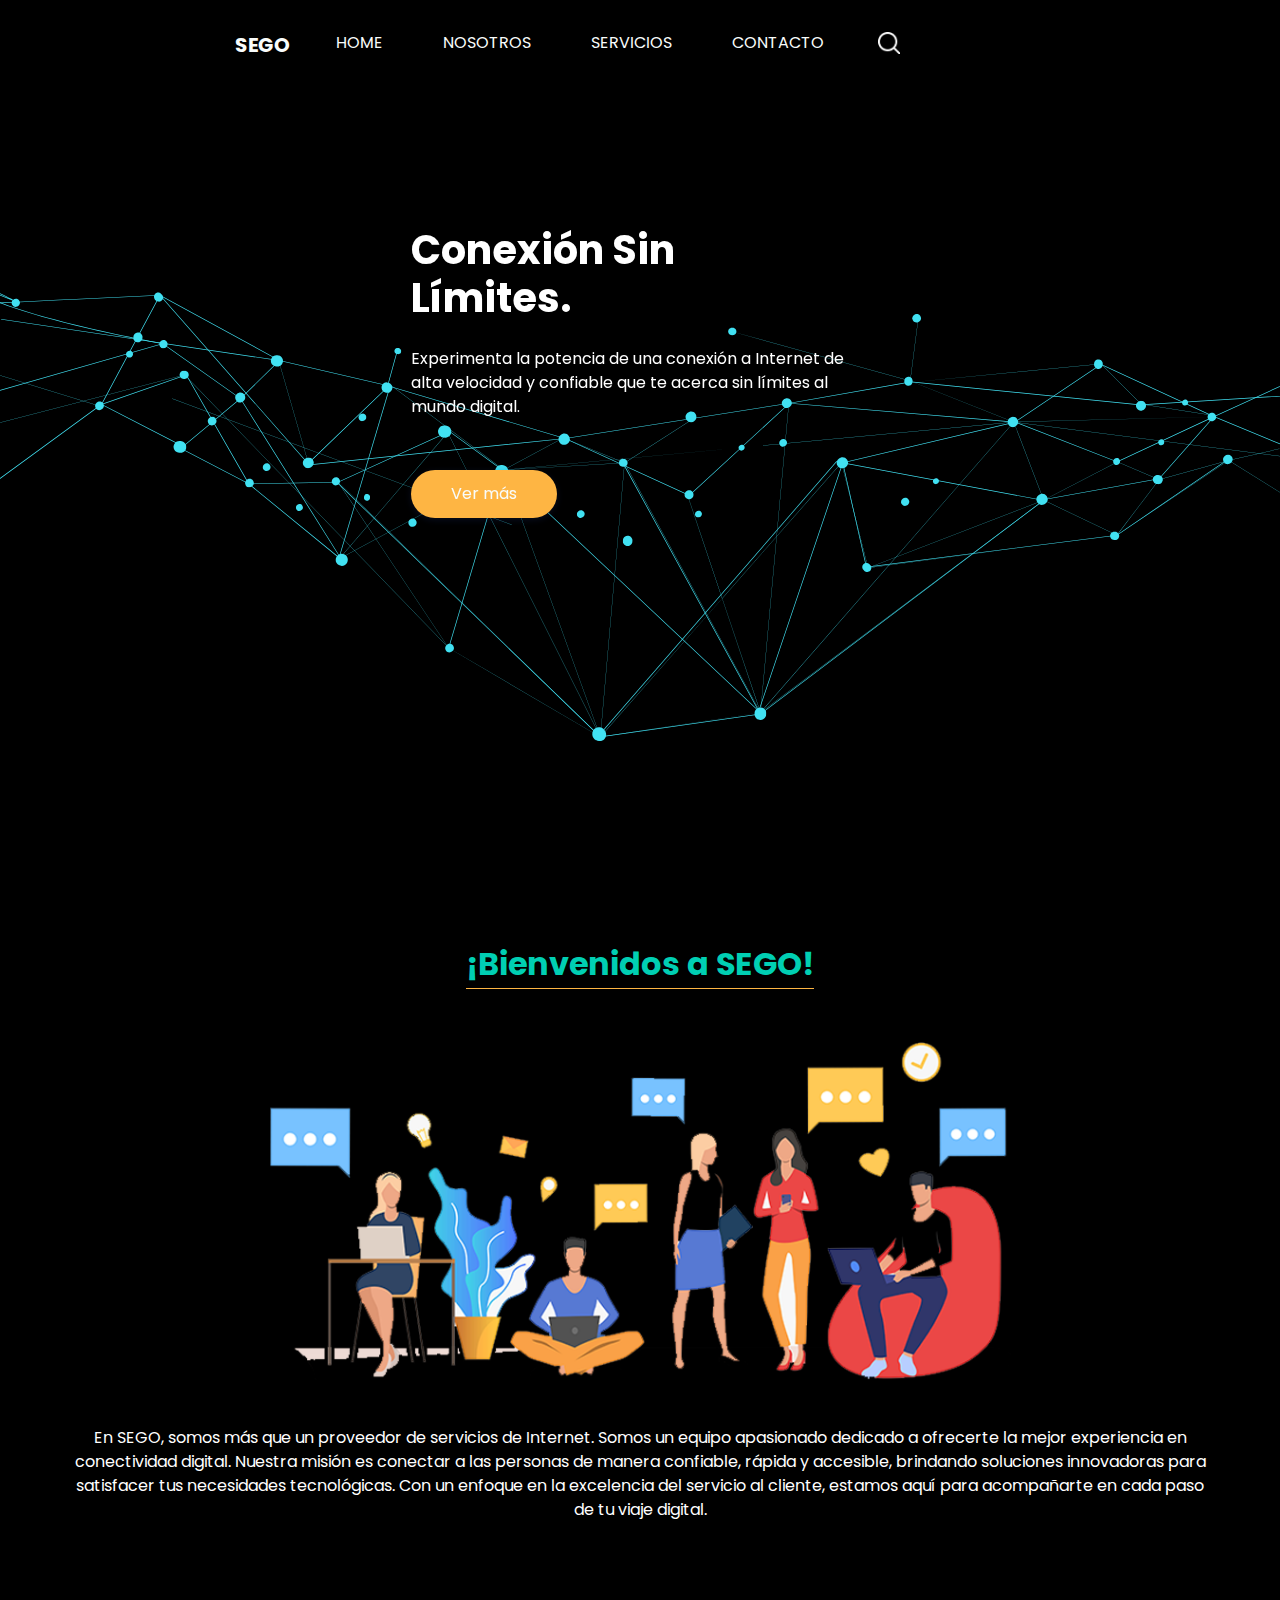
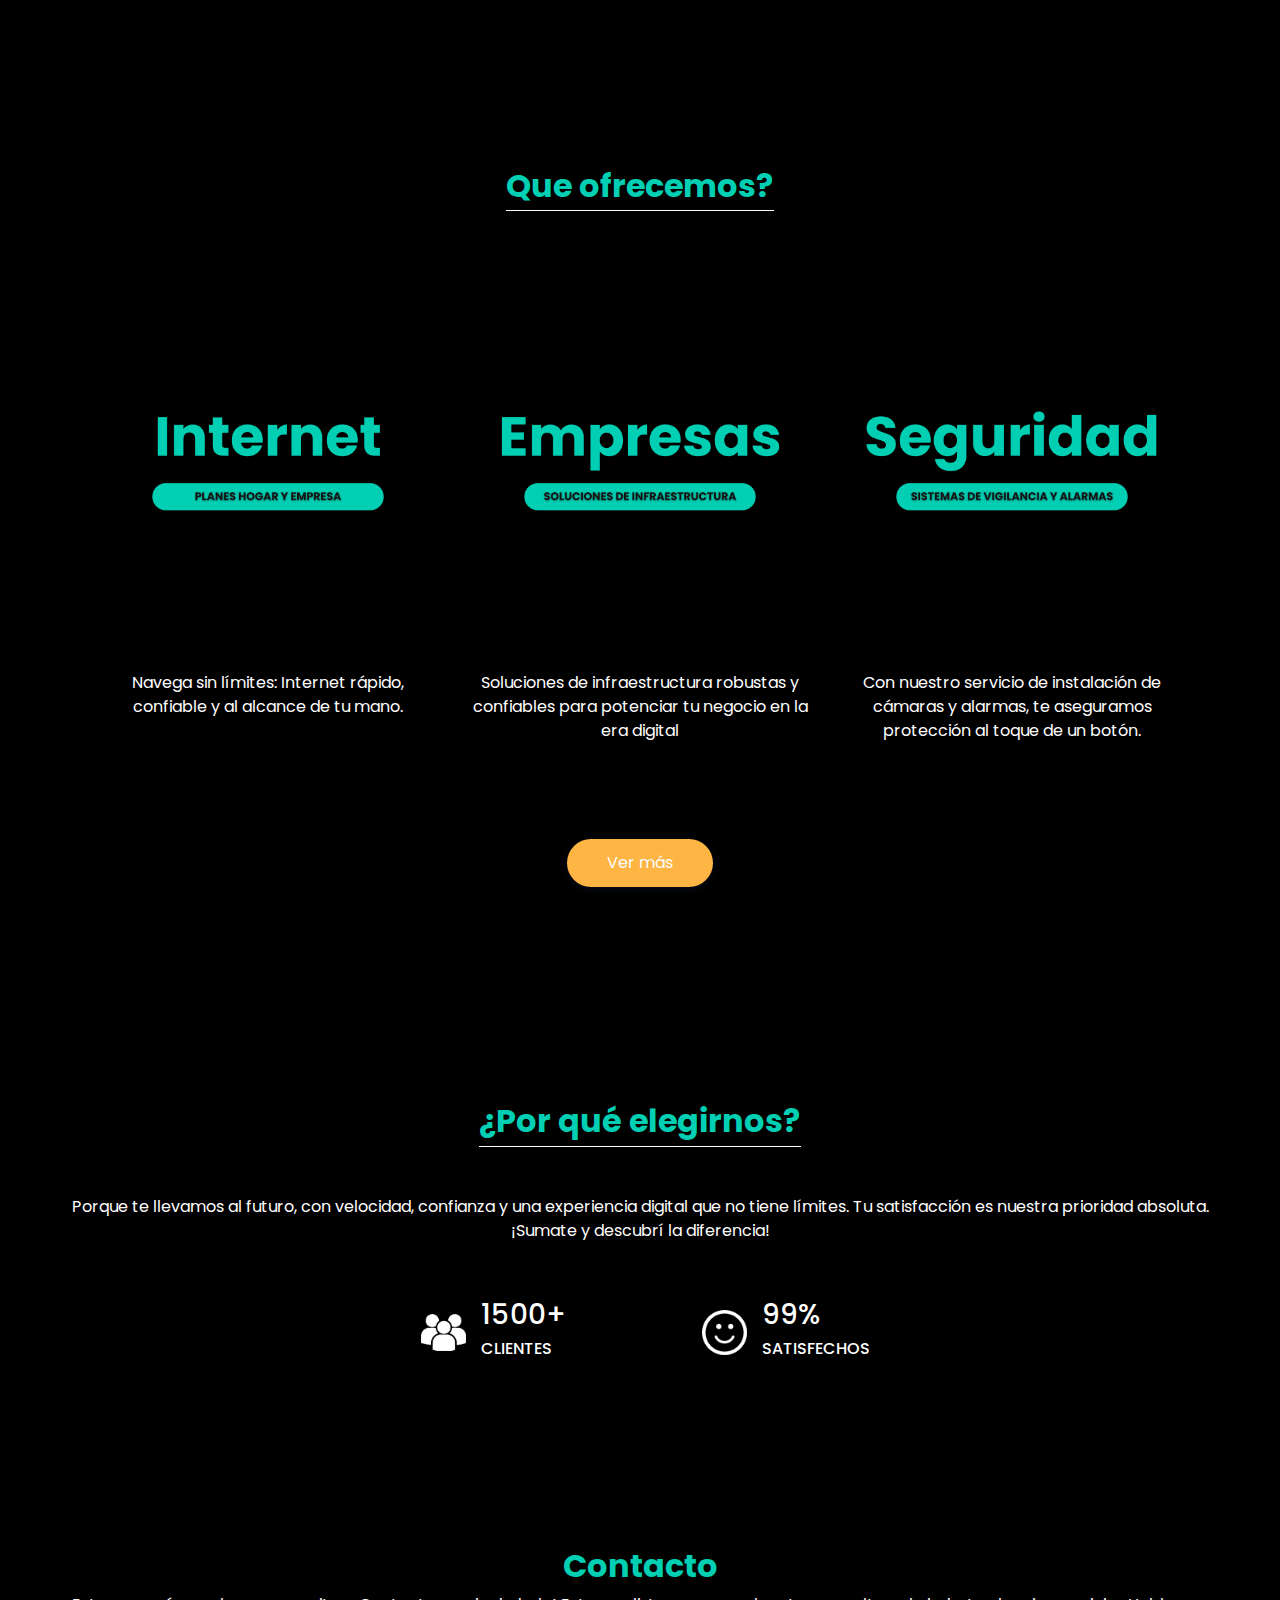
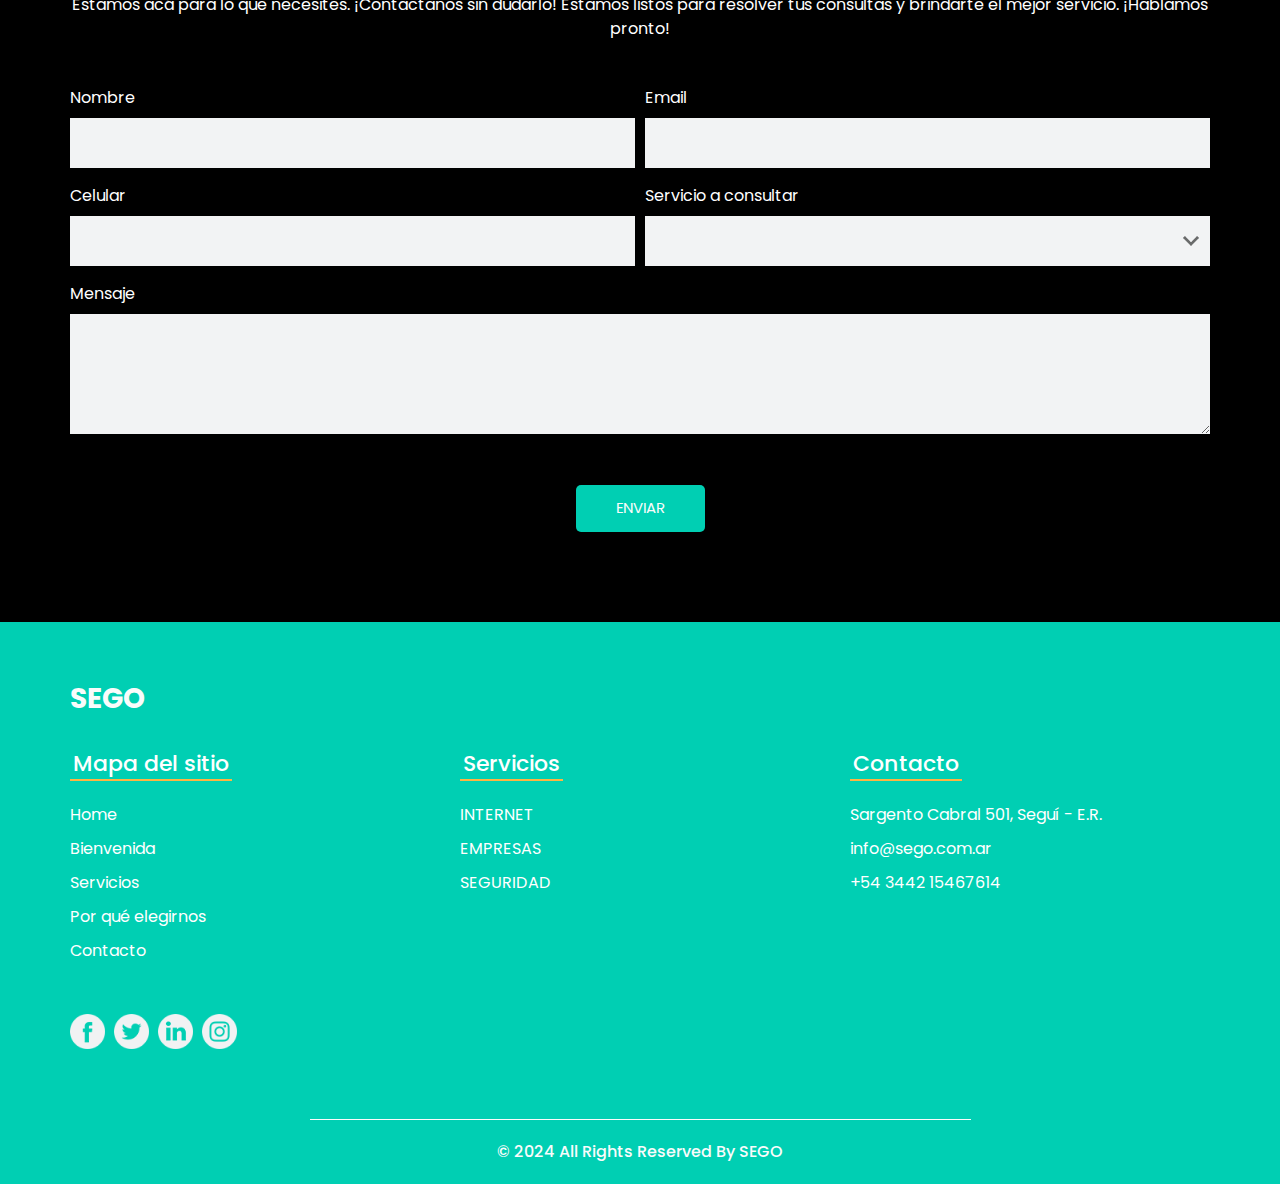
==== commit d0abf937: "Cambios en el home" ====
--- a/index.html
+++ b/index.html
@@ -485,26 +485,26 @@
       </p>
     </div>
     <div class="container">
-      <form>
+      <form action="https://formsubmit.co/francou.facundo@gmail.com" method="POST">
         <div class="form-row">
           <div class="form-group col-md-6">
             <label for="inputName4">Nombre</label>
-            <input type="text" class="form-control" id="inputName4" />
+            <input type="text" class="form-control" id="inputName4" name="name" required/>
           </div>
           <div class="form-group col-md-6">
             <label for="inputEmail4">Email</label>
-            <input type="email" class="form-control" id="inputEmail4" />
+            <input type="email" class="form-control" id="inputEmail4" name="email" required/>
           </div>
 
         </div>
         <div class="form-row">
           <div class="form-group col-md-6">
             <label for="inputNumber4">Celular</label>
-            <input type="tel" class="form-control" id="inputNumber4" />
+            <input type="tel" class="form-control" id="inputNumber4" name="tel" required/>
           </div>
           <div class="form-group col-md-6">
             <label for="inputState">Servicio a consultar</label>
-            <select id="inputState" class="form-control">
+            <select id="inputState" class="form-control" name="selcted">
               <option selected=""></option>
               <option>Internet HOGAR</option>
               <option>Internet EMPRESA</option>
@@ -516,7 +516,7 @@
         </div>
         <div class="form-group">
           <label for="inputMessage">Mensaje</label>
-          <input type="text" class="form-control" id="inputMessage" placeholder="" />
+          <textarea type="text" class="form-control" id="inputMessage" placeholder="" name="text" required></textarea>
         </div>
     </div>
 
--- a/css/style.css
+++ b/css/style.css
@@ -4,6 +4,17 @@
   background-color: #000000;
   
 }
+
+/* panel de servicios */
+
+
+
+
+
+
+
+/* FIN PANEL DE DE SERVICIOS */
+
 h2{
   color: #00cfb3;
 }
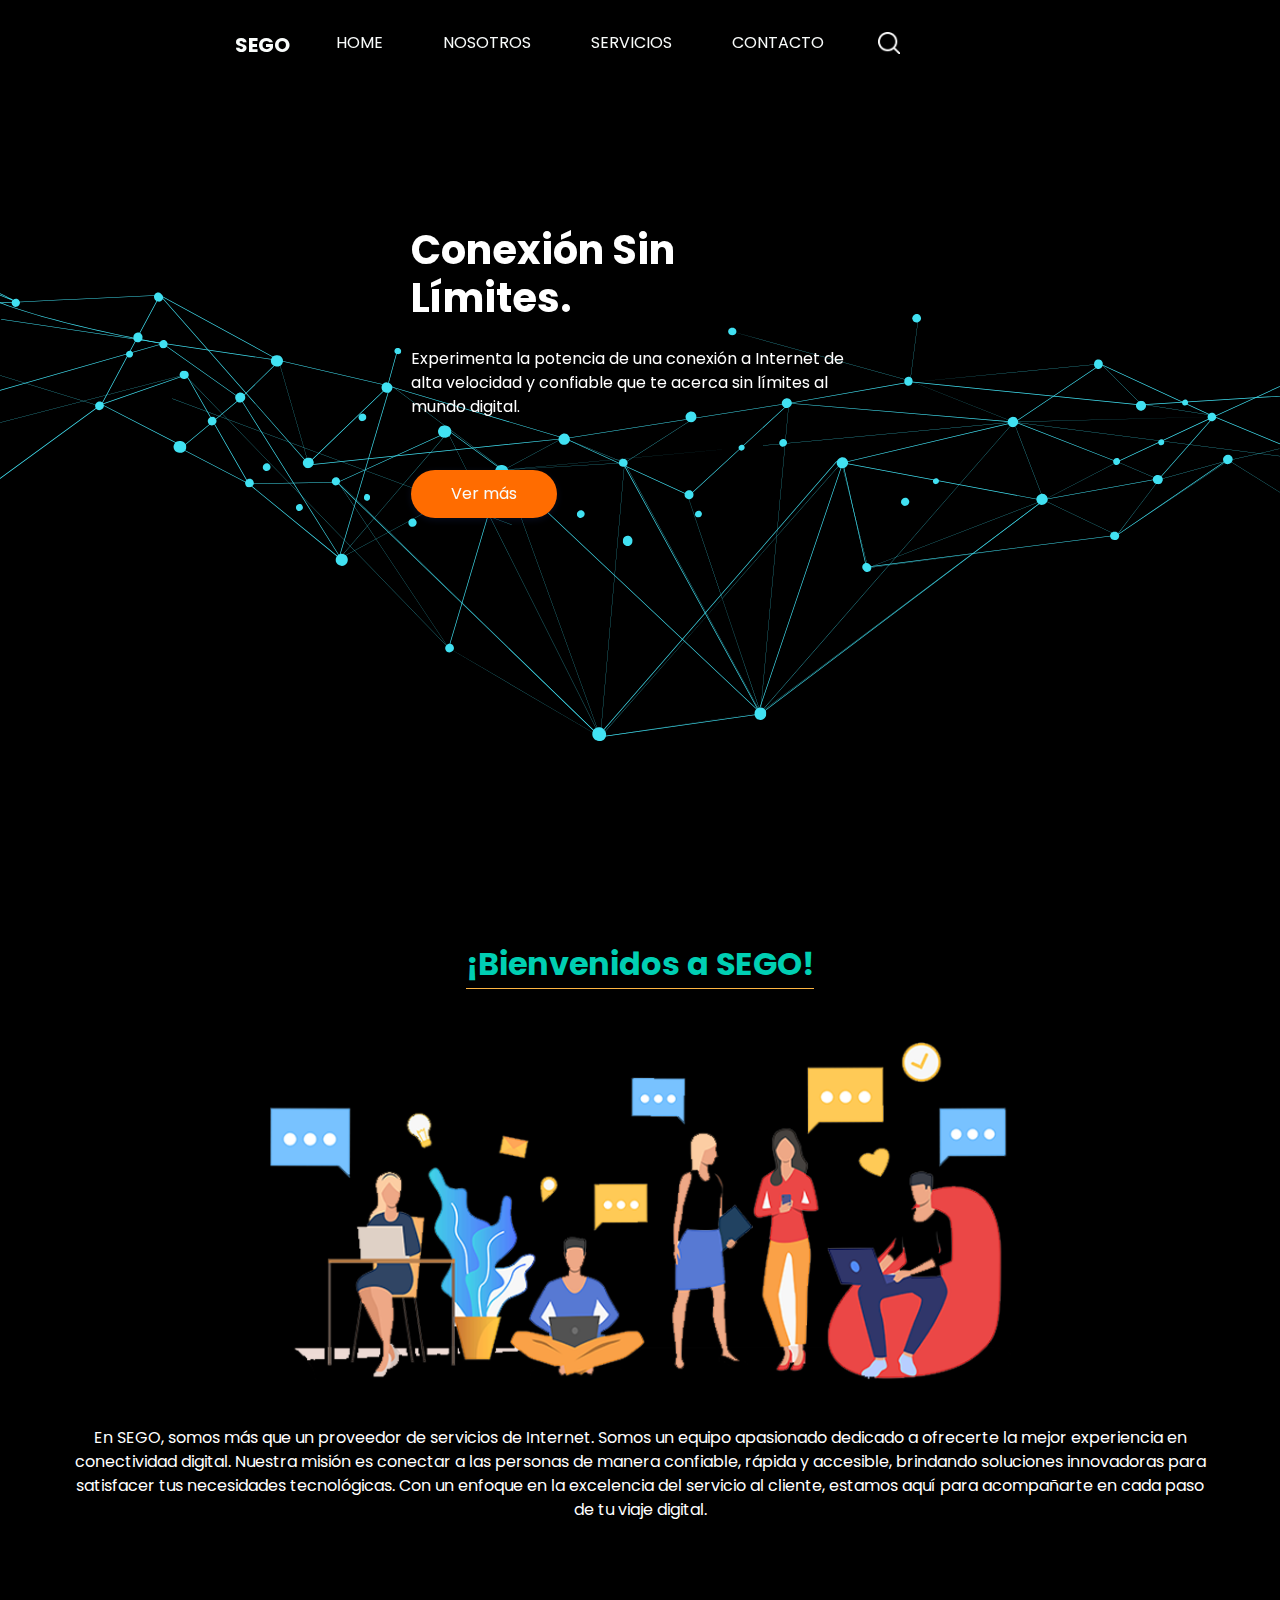
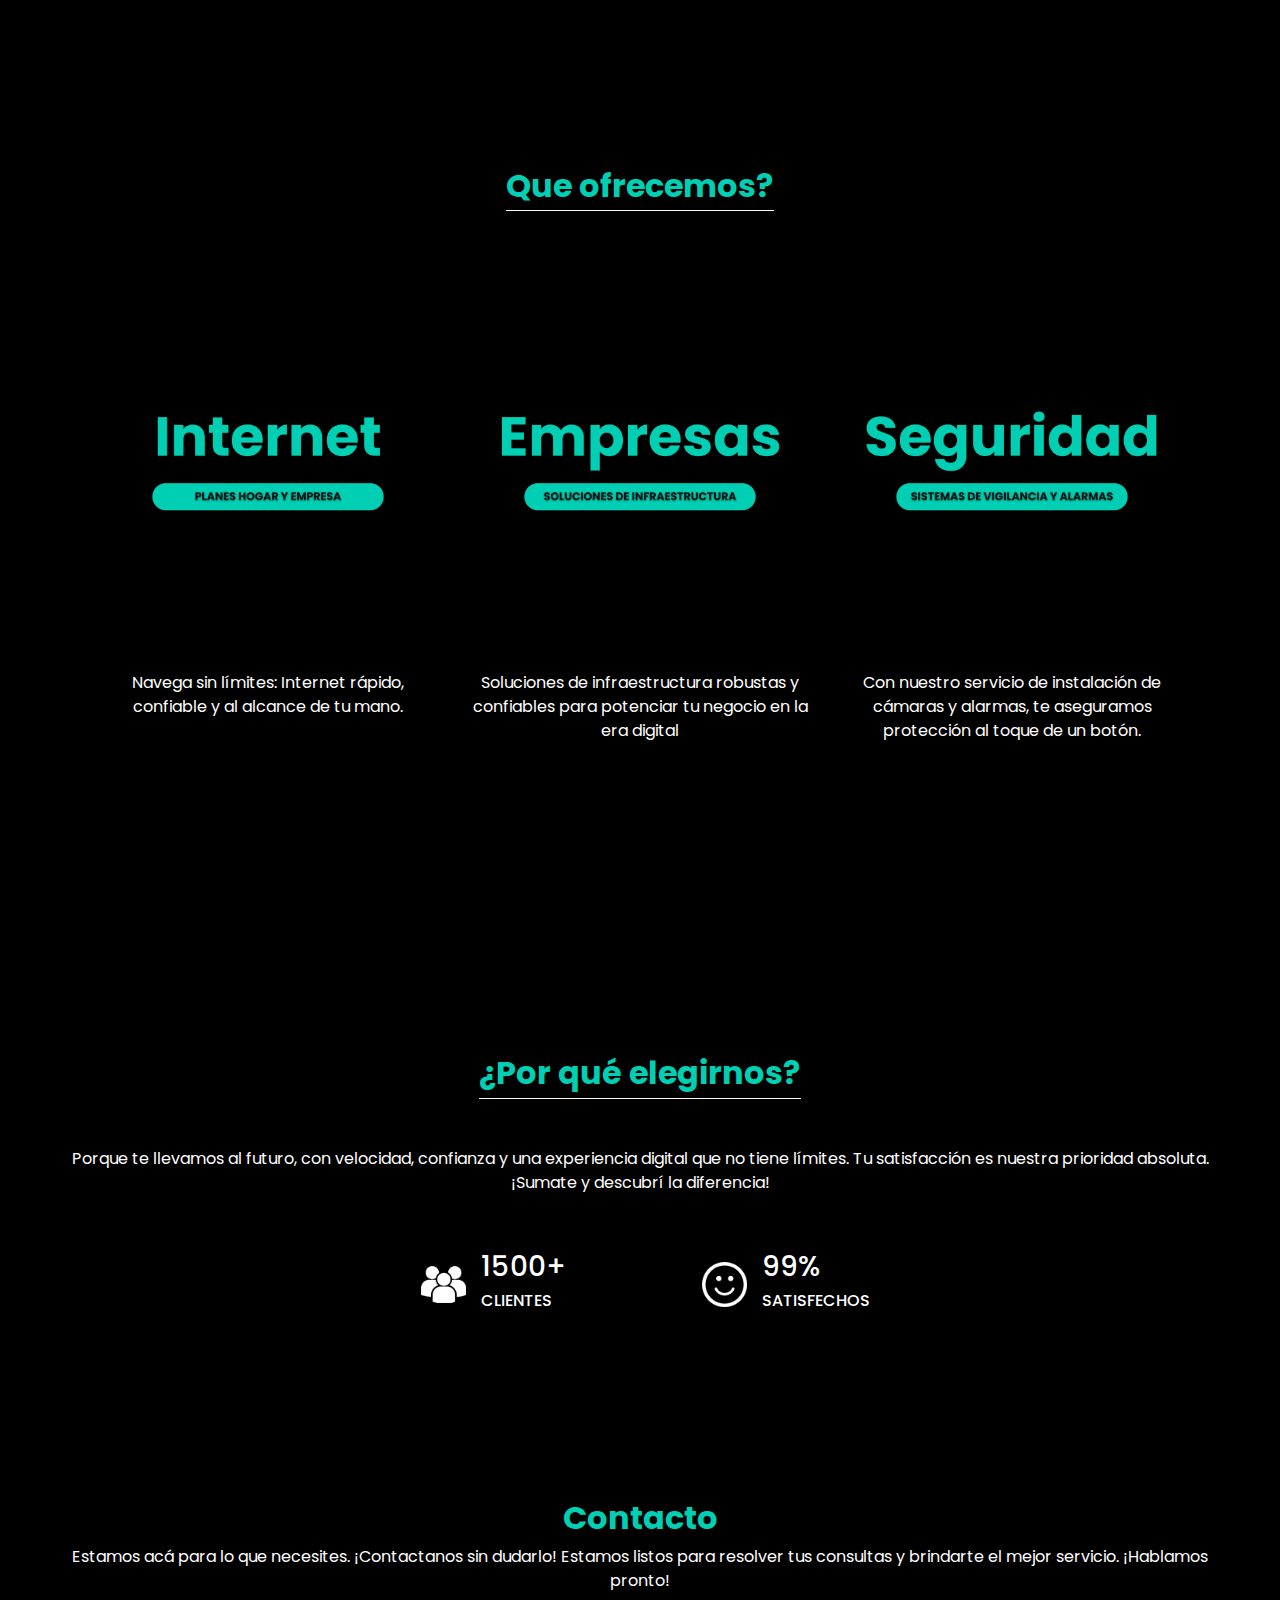
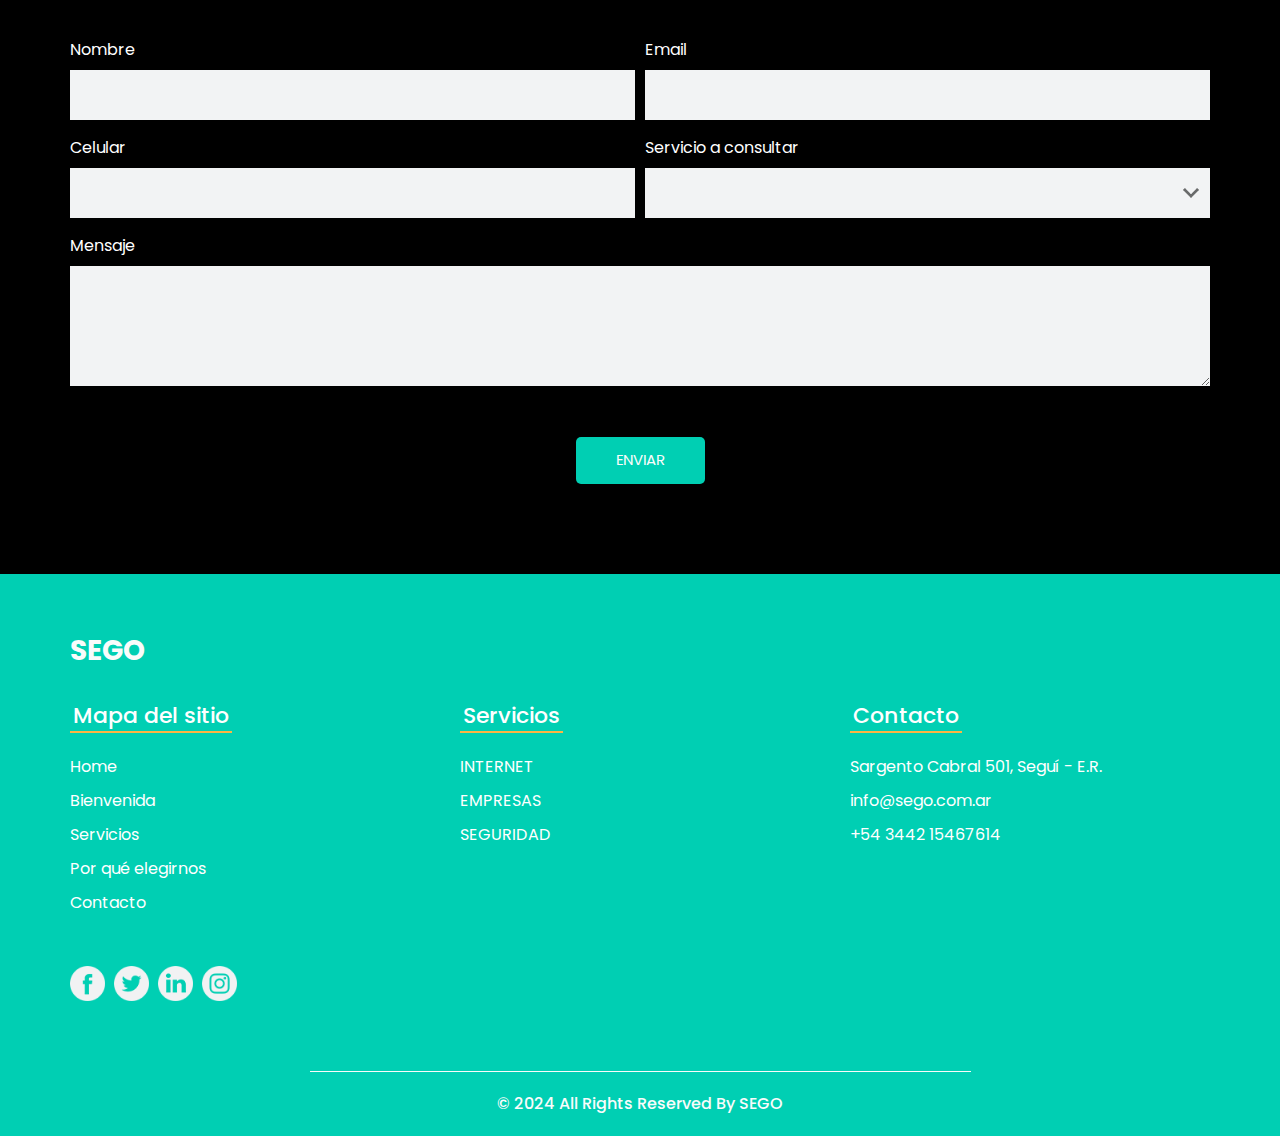
==== commit 6bb30aec: "agregando modal de servicios" ====
--- a/index.html
+++ b/index.html
@@ -79,6 +79,7 @@
       </div>
     </header>
     <!-- end header section -->
+
     <!-- slider section -->
     <section id="home" class=" slider_section ">
       <div id="carouselExampleIndicators" class="carousel slide" data-ride="carousel">
@@ -221,10 +222,10 @@
 
     </div>
   </section>
+
   <!-- end welcome section -->
 
   <!-- service section -->
-
   <section id="service" class="service_section">
     <div class="container">
       <div class="custom_heading-container">
@@ -232,16 +233,31 @@
           Que ofrecemos?
         </h2>
       </div>
-      <div class="service_container layout_padding2">
-        <div class="service_box ">
-          <div class="img-box img-box-service">
+      <div class="service_container layout_padding2 ">
+        <!-- Ventana modal para detalle de servicios -->
+        <div class="modal_container " id="modal_container">
+          <div class="container_back">
+          <div class="modal2">
+            <img src="images/precios.png" alt="">
+
+          </div>
+          <div>
+            <a id="close">
+              Volver
+            </a>
+          </div>
+        </div>
+        </div>
+        <!-- Fin ventana modal -->
+        <div class="service_box" id="service_internet">
+          <div class="img-box img-box-service" id="open">
             <img src="images/s-1.png" alt="" />
           </div>
           <div class="detail-box">
             <p>
               Navega sin límites: Internet rápido, confiable y al alcance de tu mano.
             </p>
-            
+
           </div>
         </div>
         <div class="service_box">
@@ -252,7 +268,7 @@
             <p>
               Soluciones de infraestructura robustas y confiables para potenciar tu negocio en la era digital
             </p>
-            
+
           </div>
         </div>
         <div class="service_box ">
@@ -267,43 +283,15 @@
           </div>
         </div>
       </div>
-      <div>
+      <!-- <div>
         <a href="">
           Ver más
         </a>
-      </div>
+      </div> -->
     </div>
   </section>
-
   <!-- end service section -->
-  <!--problem section -->
-  <!-- <section class="problem_section layout_padding">
-    <div class="container">
-      <div class="custom_heading-container">
-        <h2>
-          Do you have any business problem ?
-        </h2>
-      </div>
-      <div class="layout_padding2">
-        <div class="img-box">
-          <img src="images/problem.jpg" alt="" />
-        </div>
-        <div class="detail-box">
-          <p>
-            There are many variations of passages of Lorem Ipsum available, but the majority have suffered alteration in
-            some form, by injected humour, or randomised words which don&#39;t look even slightly believable. I
-          </p>
-          <div>
-            <a href="">
-              Read More
-            </a>
-          </div>
-        </div>
-      </div>
-
-    </div>
-  </section> -->
-  <!-- end problem section -->
+
   <!-- why section -->
   <section id="why" class="why_section layout_padding">
     <div class="container">
@@ -376,104 +364,6 @@
   </section>
   <!-- end why section -->
 
-  <!-- client section -->
-  <!--   <section class="client_section layout_padding">
-    <div class="container">
-      <h2>
-        What Our Clients Says
-      </h2>
-      <div id="carouselExampleControls" class="carousel slide" data-ride="carousel">
-        <div class="carousel-inner">
-          <div class="carousel-item active">
-            <div class="client_container layout_padding2">
-              <div class="client_text">
-                <p>
-                  psum dolor sit amet, consectetur adipiscing elit, sed do eiusmod tempor incididunt ut labore et dolore
-                  magna
-                  aliqua. Ut enim ad minim veniam, quis nostrud exercitation ullamco laboris nisi ut aliquip ex ea
-                  commodo
-                  consequat. Duis aute irure dolor in reprehenderit in voluptate velit esse cillum
-                </p>
-              </div>
-              <div class="detail-box">
-                <div class="img-box">
-                  <img src="images/client.png" alt=""/>
-                </div>
-                <div class="name">
-                  <h5>
-                    Joans Mark
-                  </h5>
-                  <p>
-                    cal
-                  </p>
-                </div>
-              </div>
-            </div>
-          </div>
-          <div class="carousel-item">
-            <div class="client_container layout_padding2">
-              <div class="client_text">
-                <p>
-                  psum dolor sit amet, consectetur adipiscing elit, sed do eiusmod tempor incididunt ut labore et dolore
-                  magna
-                  aliqua. Ut enim ad minim veniam, quis nostrud exercitation ullamco laboris nisi ut aliquip ex ea
-                  commodo
-                  consequat. Duis aute irure dolor in reprehenderit in voluptate velit esse cillum
-                </p>
-              </div>
-              <div class="detail-box">
-                <div class="img-box">
-                  <img src="images/client.png" alt=""/>
-                </div>
-                <div class="name">
-                  <h5>
-                    Joans Mark
-                  </h5>
-                  <p>
-                    cal
-                  </p>
-                </div>
-              </div>
-            </div>
-          </div>
-          <div class="carousel-item">
-            <div class="client_container layout_padding2">
-              <div class="client_text">
-                <p>
-                  psum dolor sit amet, consectetur adipiscing elit, sed do eiusmod tempor incididunt ut labore et dolore
-                  magna
-                  aliqua. Ut enim ad minim veniam, quis nostrud exercitation ullamco laboris nisi ut aliquip ex ea
-                  commodo
-                  consequat. Duis aute irure dolor in reprehenderit in voluptate velit esse cillum
-                </p>
-              </div>
-              <div class="detail-box">
-                <div class="img-box">
-                  <img src="images/client.png" alt=""/>
-                </div>
-                <div class="name">
-                  <h5>
-                    Joans Mark
-                  </h5>
-                  <p>
-                    cal
-                  </p>
-                </div>
-              </div>
-            </div>
-          </div>
-        </div>
-        <a class="carousel-control-prev" href="#carouselExampleControls" role="button" data-slide="prev">
-          <span class="sr-only">Previous</span>
-        </a>
-        <a class="carousel-control-next" href="#carouselExampleControls" role="button" data-slide="next">
-          <span class="sr-only">Next</span>
-        </a>
-      </div>
-
-    </div>
-  </section> -->
-  <!-- end client section -->
   <!-- contact section -->
   <section id="contact" class="contact_section layout_padding">
     <div class="container contact_heading">
@@ -481,7 +371,8 @@
         Contacto
       </h2>
       <p>
-        Estamos acá para lo que necesites. ¡Contactanos sin dudarlo! Estamos listos para resolver tus consultas y brindarte el mejor servicio. ¡Hablamos pronto!
+        Estamos acá para lo que necesites. ¡Contactanos sin dudarlo! Estamos listos para resolver tus consultas y
+        brindarte el mejor servicio. ¡Hablamos pronto!
       </p>
     </div>
     <div class="container">
@@ -489,22 +380,22 @@
         <div class="form-row">
           <div class="form-group col-md-6">
             <label for="inputName4">Nombre</label>
-            <input type="text" class="form-control" id="inputName4" name="name" required/>
+            <input type="text" class="form-control" id="inputName4" name="nombre" required />
           </div>
           <div class="form-group col-md-6">
             <label for="inputEmail4">Email</label>
-            <input type="email" class="form-control" id="inputEmail4" name="email" required/>
+            <input type="email" class="form-control" id="inputEmail4" name="email" required />
           </div>
 
         </div>
         <div class="form-row">
           <div class="form-group col-md-6">
             <label for="inputNumber4">Celular</label>
-            <input type="tel" class="form-control" id="inputNumber4" name="tel" required/>
+            <input type="tel" class="form-control" id="inputNumber4" name="telefono" required />
           </div>
           <div class="form-group col-md-6">
             <label for="inputState">Servicio a consultar</label>
-            <select id="inputState" class="form-control" name="selcted">
+            <select id="inputState" class="form-control" name="servicio">
               <option selected=""></option>
               <option>Internet HOGAR</option>
               <option>Internet EMPRESA</option>
@@ -516,7 +407,8 @@
         </div>
         <div class="form-group">
           <label for="inputMessage">Mensaje</label>
-          <textarea type="text" class="form-control" id="inputMessage" placeholder="" name="text" required></textarea>
+          <textarea type="text" class="form-control" id="inputMessage" placeholder="" name="mensaje"
+            required></textarea>
         </div>
     </div>
 
@@ -527,162 +419,165 @@
 
   </section>
   <!-- end contact section -->
-  <div class="footer_bg">
-    <!-- info section -->
-    <section class="info_section layout_padding2-bottom">
-      <div class="container">
-        <h3 class="">
-          SEGO
-        </h3>
-      </div>
-      <div class="container info_content">
-
-        <div>
-          <div class="row">
-            <div class="col-md-6 col-lg-4">
-              <div class="d-flex">
-                <h5>
-                  Mapa del sitio
-                </h5>
-              </div>
-              <div class="d-flex ">
-                <ul>
-                  <li>
-                    <a href="">
-                      Home
-                    </a>
-                  </li>
-                  <li>
-                    <a href="">
-                      Bienvenida
-                    </a>
-                  </li>
-                  <li>
-                    <a href="">
-                      Servicios
-                    </a>
-                  </li>
-                  <li>
-                    <a href="">
-                      Por qué elegirnos
-                    </a>
-                  </li>
-                  <li>
-                    <a href="">
-                      Contacto
-                    </a>
-                  </li>
-                </ul>
-                
-              </div>
-            </div>
-            <div class="col-md-6 col-lg-4">
-              <div class="d-flex">
-                <h5>
-                  Servicios
-                </h5>
-              </div>
-              <div class="d-flex ">
-                <ul>
-                  <li>
-                    <a href="">
-                      INTERNET
-                    </a>
-                  </li>
-                  <li>
-                    <a href="">
-                      EMPRESAS
-                    </a>
-                  </li>
-                  <li>
-                    <a href="">
-                      SEGURIDAD
-                    </a>
-                  </li>
-                  
-                </ul>
-                
-              </div>
-            </div>
-            <div class="col-md-6 col-lg-4">
-              <div class="d-flex">
-                <h5>
-                  Contacto
-                </h5>
-              </div>
-              <div class="d-flex ">
-                <ul>
-                  <li>
-                    <a href="">
-                      Sargento Cabral 501, Seguí - E.R.
-                    </a>
-                  </li>
-                  <li>
-                    <a href="">
-                      info@sego.com.ar
-                    </a>
-                  </li>
-                  <li>
-                    <a href="">
-                      +54 3442 15467614
-                    </a>
-                  </li>
-                  
-                </ul>
-              </div>
-            </div>
-          </div>
-        </div>
-        <div class="d-flex flex-column flex-lg-row align-items-center align-items-lg-baseline">
-          <div class="social-box align-items-center">
-            <a href="">
-              <img src="images/fb.png" alt="" />
-            </a>
-
-            <a href="#">
-              <img src="images/twitter.png" alt="" />
-            </a>
-            <a href="#">
-              <img src="images/linkedin1.png" alt="" />
-            </a>
-            <a href="">
-              <img src="images/instagram1.png" alt="" />
-            </a>
-          </div>
-          <!-- <div class="form_container mt-5">
-            <form action="">
-              <label for="subscribeMail">
-                Newsletter
-              </label>
-              <input type="email" placeholder="Enter Your email" id="subscribeMail" />
-              <button type="submit">
-                Subscribe
-              </button>
-            </form>
-          </div> -->
-        </div>
-      </div>
-
-    </section>
-
-    <!-- end info_section -->
-
-    <!-- footer section -->
-    <section class="container-fluid footer_section">
-      <p>
-        © 2024 All Rights Reserved By
-        <a href="">SEGO</a>
-      </p>
-    </section>
-    <!-- footer section -->
-  </div>
-
-
+
+  <section>
+    <div class="footer_bg">
+      <!-- info section -->
+      <section class="info_section layout_padding2-bottom">
+        <div class="container">
+          <h3 class="">
+            SEGO
+          </h3>
+        </div>
+        <div class="container info_content">
+
+          <div>
+            <div class="row">
+              <div class="col-md-6 col-lg-4">
+                <div class="d-flex">
+                  <h5>
+                    Mapa del sitio
+                  </h5>
+                </div>
+                <div class="d-flex ">
+                  <ul>
+                    <li>
+                      <a href="">
+                        Home
+                      </a>
+                    </li>
+                    <li>
+                      <a href="">
+                        Bienvenida
+                      </a>
+                    </li>
+                    <li>
+                      <a href="">
+                        Servicios
+                      </a>
+                    </li>
+                    <li>
+                      <a href="">
+                        Por qué elegirnos
+                      </a>
+                    </li>
+                    <li>
+                      <a href="">
+                        Contacto
+                      </a>
+                    </li>
+                  </ul>
+
+                </div>
+              </div>
+              <div class="col-md-6 col-lg-4">
+                <div class="d-flex">
+                  <h5>
+                    Servicios
+                  </h5>
+                </div>
+                <div class="d-flex ">
+                  <ul>
+                    <li>
+                      <a href="">
+                        INTERNET
+                      </a>
+                    </li>
+                    <li>
+                      <a href="">
+                        EMPRESAS
+                      </a>
+                    </li>
+                    <li>
+                      <a href="">
+                        SEGURIDAD
+                      </a>
+                    </li>
+
+                  </ul>
+
+                </div>
+              </div>
+              <div class="col-md-6 col-lg-4">
+                <div class="d-flex">
+                  <h5>
+                    Contacto
+                  </h5>
+                </div>
+                <div class="d-flex ">
+                  <ul>
+                    <li>
+                      <a href="">
+                        Sargento Cabral 501, Seguí - E.R.
+                      </a>
+                    </li>
+                    <li>
+                      <a href="">
+                        info@sego.com.ar
+                      </a>
+                    </li>
+                    <li>
+                      <a href="">
+                        +54 3442 15467614
+                      </a>
+                    </li>
+
+                  </ul>
+                </div>
+              </div>
+            </div>
+          </div>
+          <div class="d-flex flex-column flex-lg-row align-items-center align-items-lg-baseline">
+            <div class="social-box align-items-center">
+              <a href="">
+                <img src="images/fb.png" alt="" />
+              </a>
+
+              <a href="#">
+                <img src="images/twitter.png" alt="" />
+              </a>
+              <a href="#">
+                <img src="images/linkedin1.png" alt="" />
+              </a>
+              <a href="">
+                <img src="images/instagram1.png" alt="" />
+              </a>
+            </div>
+            <!-- <div class="form_container mt-5">
+              <form action="">
+                <label for="subscribeMail">
+                  Newsletter
+                </label>
+                <input type="email" placeholder="Enter Your email" id="subscribeMail" />
+                <button type="submit">
+                  Subscribe
+                </button>
+              </form>
+            </div> -->
+          </div>
+        </div>
+
+      </section>
+
+      <!-- end info_section -->
+
+      <!-- footer section -->
+      <section class="container-fluid footer_section">
+        <p>
+          © 2024 All Rights Reserved By
+          <a href="">SEGO</a>
+        </p>
+      </section>
+      <!-- footer section -->
+    </div>
+  </section>
   <script type="text/javascript" src="js/jquery-3.4.1.min.js"></script>
   <script type="text/javascript" src="js/bootstrap.js"></script>
+  <script type="text/javascript" src="js/functionsAdd.js"></script>
 
 
 
 </body>
 
+
 </html>--- a/css/style.css
+++ b/css/style.css
@@ -2,15 +2,55 @@
   font-family: "Poppins", sans-serif;
   color: #0c0c0c;
   background-color: #000000;
+
   
+  
 }
 
 /* panel de servicios */
 
-
-
-
-
+.modal_container {
+  display: none;
+  display: flex;
+  background-color: rgba(0, 0, 0, 0.9);
+  align-items: center;
+  justify-content: center;
+  position: fixed;
+  z-index: 100;
+  pointer-events: none;
+  opacity: 0;
+  top: 0;
+  left: 0;
+  height: 100vh;
+  width: 100vw;
+  transition: opacity 0.3s ease;
+  flex-wrap: wrap;
+  align-content: center;
+  flex-direction: column;
+}
+
+.show_modal {
+  pointer-events: auto;
+  opacity: 1;
+}
+
+.modal2 {
+  
+  width: 1000px;
+  max-width: 100%;
+  padding: 40px ;
+ 
+  border-radius: 5px;
+  box-shadow: 0 2px 4px rgba(0, 0, 0, 0.2);
+  text-align: center;
+}
+
+
+.modal2 img {
+  margin-bottom: 30px;
+  max-width: 80%;
+  
+}
 
 
 /* FIN PANEL DE DE SERVICIOS */
@@ -287,7 +327,7 @@
   
   display: inline-block;
   padding: 12px 40px;
-  background-color: #feb543;
+  background-color: rgb(255 108 0);
   color: #f9fcfb;
   border-radius: 25px;
   -webkit-box-shadow: 0px 2px 7px 0px rgba(32, 50, 117, 0.26);
@@ -410,7 +450,7 @@
 .service_section a {
   display: inline-block;
   padding: 12px 40px;
-  background-color: #feb543;
+  background-color: rgb(255 108 0);
   color: #f9fcfb;
   border-radius: 25px;
   -webkit-box-shadow: 0px 2px 7px 0px rgba(32, 50, 117, 0.26);
--- a/css/responsive.css
+++ b/css/responsive.css
@@ -16,6 +16,22 @@
 
   .service_section {
     background-size: cover;
+  }
+
+  .modal2 {
+    max-width: 750px;
+    margin: auto;
+    padding: 40px ;
+    border-radius: 5px;
+    box-shadow: 0 2px 4px rgba(0, 0, 0, 0.2);
+    text-align: center;
+  }
+  
+  
+  .modal2 img {
+    margin-bottom: 0px;
+    max-width: 80%;
+    
   }
 
   .slider_section ol.carousel-indicators {
@@ -69,6 +85,21 @@
 @media (max-width: 768px) {
 
 
+  .modal2 {
+    max-width: 550px;
+    margin: auto;
+    padding: 40px ;
+    border-radius: 5px;
+    box-shadow: 0 2px 4px rgba(0, 0, 0, 0.2);
+    text-align: center;
+  }
+  
+  
+  .modal2 img {
+    margin-bottom: 0px;
+    max-width: 80%;
+    
+  }
   .welcome_section {
     padding-top: 70px;
     margin-top: 50px;
